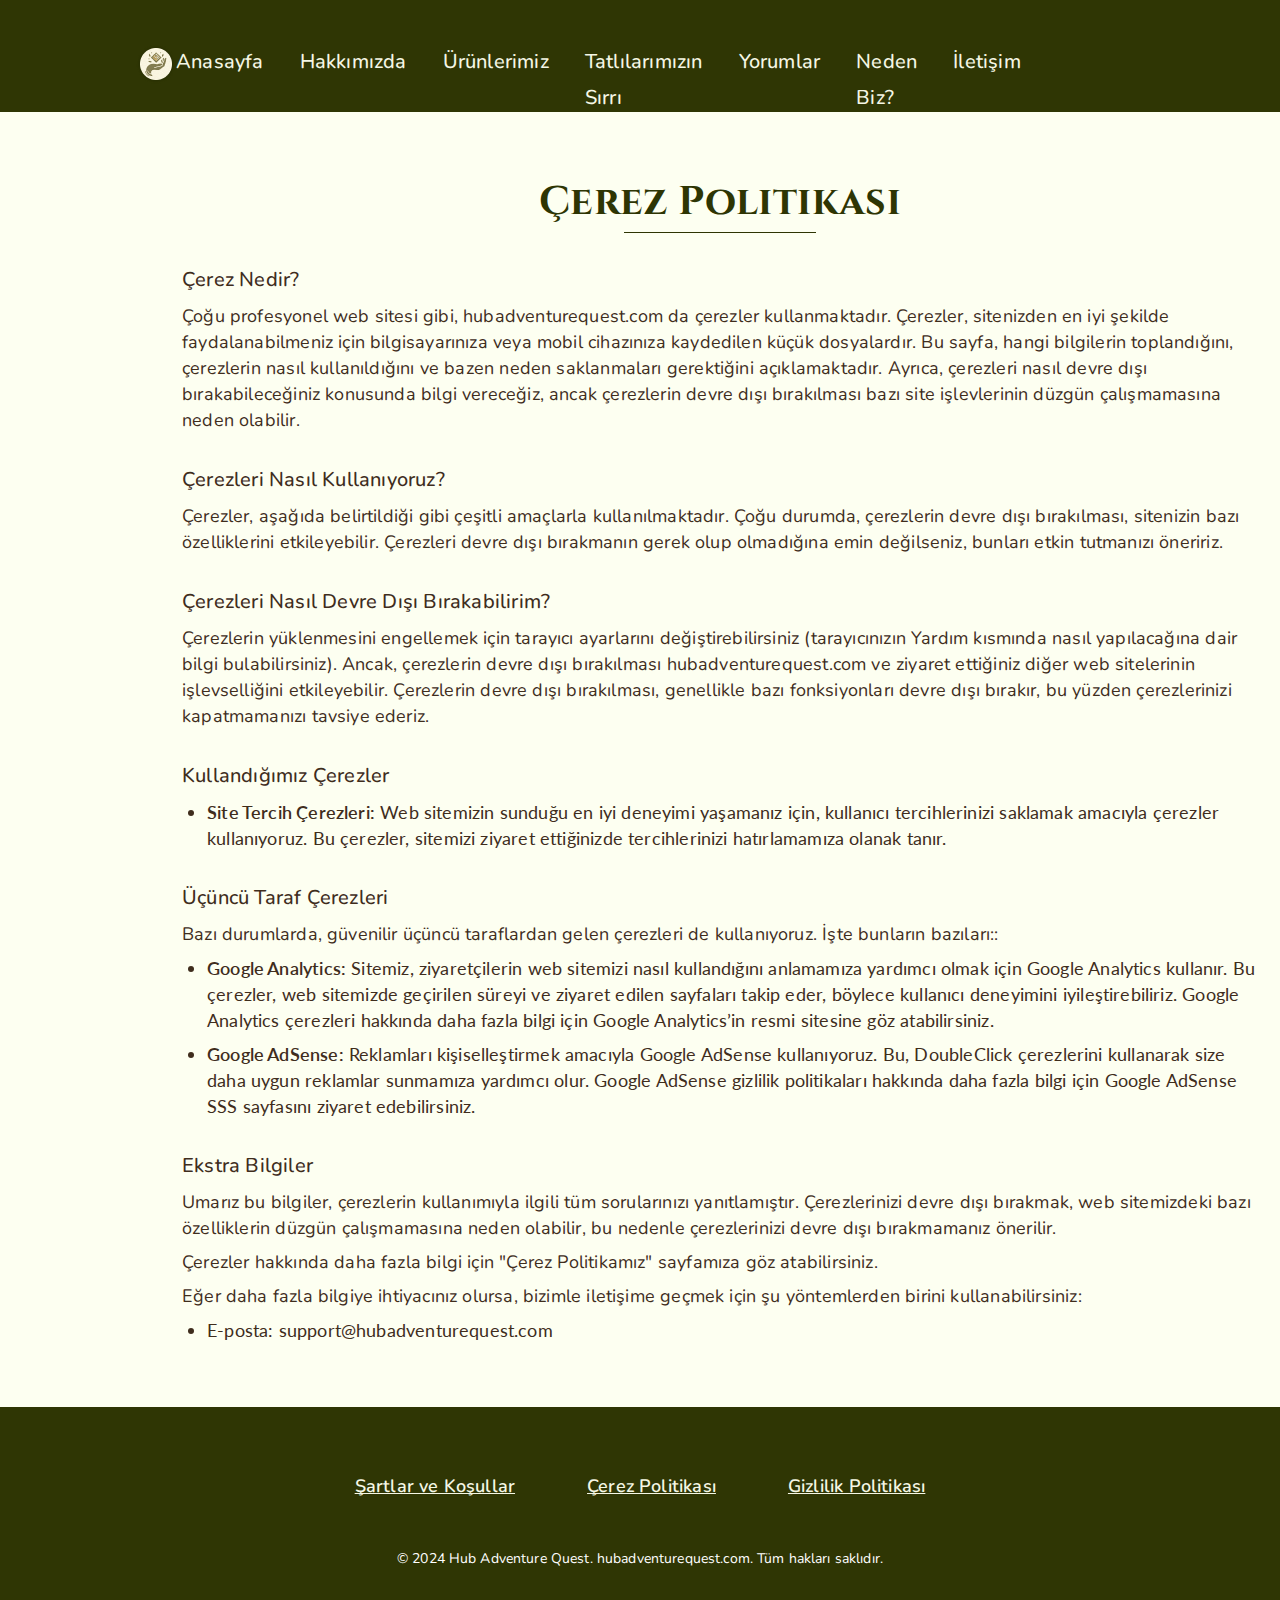
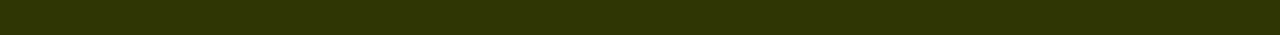
==== cookie.html @ 4bdd5364 "1" ====
<!DOCTYPE html>
<html lang="en">
  <head>
    <meta charset="UTF-8" />
    <meta name="viewport" content="width=device-width, initial-scale=1.0" />
    <title>Hub Adventure Quest</title>
    <link rel="icon" href="img/Icon 500x500.png" />
    <link rel="stylesheet" type="text/css" href="slick/slick.css" />
    <link rel="stylesheet" href="css/main.css" />
    <link href="https://unpkg.com/aos@2.3.1/dist/aos.css" rel="stylesheet" />
  </head>

  <body class="back">
    <header class="header">
      <div class="header__background"></div>
      <nav class="navigation">
        <a href="/" class="navigation-img">
          <img src="/img/header/Frame 319.png" alt=""
        /></a>

        <ul class="navigation__list">
          <li class="navigation__item">
            <a href="/" class="navigation__link">Anasayfa</a>
          </li>
          <li class="navigation__item">
            <a href="/#about" class="navigation__link">Hakkımızda</a>
          </li>
          <li class="navigation__item">
            <a href="/#services" class="navigation__link">Ürünlerimiz</a>
          </li>
          <li class="navigation__item">
            <a href="/#gallery" class="navigation__link"
              >Tatlılarımızın Sırrı</a
            >
          </li>
          <li class="navigation__item">
            <a href="/#reviews" class="navigation__link">Yorumlar</a>
          </li>
          <li class="navigation__item">
            <a href="/#gallery-two" class="navigation__link">Neden Biz?</a>
          </li>
          <li class="navigation__item">
            <a href="/#contacts" class="navigation__link">İletişim</a>
          </li>
        </ul>

        <div class="header__button-wrapper">
          <a href="/" class="">
            <img
              class="header__icon header__icon--menu header__icon-button"
              src="img/header/Frame 319.png"
          /></a>

          <button type="button" class="header__icon-button" data-menu-button>
            <img
              class="header__icon header__icon--menu"
              src="img/header/Burger-icon.png"
              alt=""
            />

            <img
              class="header__icon header__icon--close"
              src="img/header/Burger-icon-close.png"
              alt=""
            />
          </button>
        </div>
      </nav>
    </header>

    <main class="policy">
      <section>
        <div class="policy-terms-container">
          <h2 class="policy-terms-title">Çerez Politikası</h2>
          <p class="policy-terms-hr"></p>
          <h2 class="policy-terms-text">Çerez Nedir?</h2>
          <p class="policy-terms-text-one">
            Çoğu profesyonel web sitesi gibi, hubadventurequest.com da çerezler
            kullanmaktadır. Çerezler, sitenizden en iyi şekilde
            faydalanabilmeniz için bilgisayarınıza veya mobil cihazınıza
            kaydedilen küçük dosyalardır. Bu sayfa, hangi bilgilerin
            toplandığını, çerezlerin nasıl kullanıldığını ve bazen neden
            saklanmaları gerektiğini açıklamaktadır. Ayrıca, çerezleri nasıl
            devre dışı bırakabileceğiniz konusunda bilgi vereceğiz, ancak
            çerezlerin devre dışı bırakılması bazı site işlevlerinin düzgün
            çalışmamasına neden olabilir.
          </p>

          <h2 class="policy-terms-text">Çerezleri Nasıl Kullanıyoruz?</h2>

          <p class="policy-terms-text-one">
            Çerezler, aşağıda belirtildiği gibi çeşitli amaçlarla
            kullanılmaktadır. Çoğu durumda, çerezlerin devre dışı bırakılması,
            sitenizin bazı özelliklerini etkileyebilir. Çerezleri devre dışı
            bırakmanın gerek olup olmadığına emin değilseniz, bunları etkin
            tutmanızı öneririz.
          </p>
          <h2 class="policy-terms-text">
            Çerezleri Nasıl Devre Dışı Bırakabilirim?
          </h2>

          <p class="policy-terms-text-one">
            Çerezlerin yüklenmesini engellemek için tarayıcı ayarlarını
            değiştirebilirsiniz (tarayıcınızın Yardım kısmında nasıl
            yapılacağına dair bilgi bulabilirsiniz). Ancak, çerezlerin devre
            dışı bırakılması hubadventurequest.com ve ziyaret ettiğiniz diğer
            web sitelerinin işlevselliğini etkileyebilir. Çerezlerin devre dışı
            bırakılması, genellikle bazı fonksiyonları devre dışı bırakır, bu
            yüzden çerezlerinizi kapatmamanızı tavsiye ederiz.
          </p>

          <h2 class="policy-terms-text">Kullandığımız Çerezler</h2>
          <ul class="terms-lists">
            <li>
              <span class="policy-terms-text-bold">
                Site Tercih Çerezleri:</span
              >
              Web sitemizin sunduğu en iyi deneyimi yaşamanız için, kullanıcı
              tercihlerinizi saklamak amacıyla çerezler kullanıyoruz. Bu
              çerezler, sitemizi ziyaret ettiğinizde tercihlerinizi
              hatırlamamıza olanak tanır.
            </li>
          </ul>

          <h2 class="policy-terms-text text-bold">Üçüncü Taraf Çerezleri</h2>

          <p class="policy-terms-text-one">
            Bazı durumlarda, güvenilir üçüncü taraflardan gelen çerezleri de
            kullanıyoruz. İşte bunların bazıları::
          </p>
          <ul class="terms-lists">
            <li>
              <span class="policy-terms-text-bold"> Google Analytics:</span>
              Sitemiz, ziyaretçilerin web sitemizi nasıl kullandığını anlamamıza
              yardımcı olmak için Google Analytics kullanır. Bu çerezler, web
              sitemizde geçirilen süreyi ve ziyaret edilen sayfaları takip eder,
              böylece kullanıcı deneyimini iyileştirebiliriz. Google Analytics
              çerezleri hakkında daha fazla bilgi için Google Analytics’in resmi
              sitesine göz atabilirsiniz.
            </li>
            <li>
              <span class="policy-terms-text-bold">Google AdSense:</span>
              Reklamları kişiselleştirmek amacıyla Google AdSense kullanıyoruz.
              Bu, DoubleClick çerezlerini kullanarak size daha uygun reklamlar
              sunmamıza yardımcı olur. Google AdSense gizlilik politikaları
              hakkında daha fazla bilgi için Google AdSense SSS sayfasını
              ziyaret edebilirsiniz.
            </li>
          </ul>

          <h2 class="policy-terms-text text-bold">Ekstra Bilgiler</h2>
          <p class="policy-terms-text-one">
            Umarız bu bilgiler, çerezlerin kullanımıyla ilgili tüm sorularınızı
            yanıtlamıştır. Çerezlerinizi devre dışı bırakmak, web sitemizdeki
            bazı özelliklerin düzgün çalışmamasına neden olabilir, bu nedenle
            çerezlerinizi devre dışı bırakmamanız önerilir.
          </p>

          <p class="policy-terms-text-one">
            Çerezler hakkında daha fazla bilgi için "Çerez Politikamız"
            sayfamıza göz atabilirsiniz.
          </p>

          <p class="policy-terms-text-one">
            Eğer daha fazla bilgiye ihtiyacınız olursa, bizimle iletişime geçmek
            için şu yöntemlerden birini kullanabilirsiniz:
          </p>
          <ul class="terms-lists">
            <li>
              E-posta:
              <a
                href="mailto:support@hubadventurequest.com
"
                class="email-link"
              >
                support@hubadventurequest.com
              </a>
            </li>
          </ul>

          <p class="policy-terms-text-one"></p>
        </div>
      </section>
    </main>

    <footer class="footer">
      <div class="footer-container">
        <div>
          <div class="footer-wrapper">
            <a class="footer-text" href="terms.html">Şartlar ve Koşullar</a>
            <a class="footer-text" href="cookie.html">Çerez Politikası </a>
            <a class="footer-text" href="policy.html">Gizlilik Politikası</a>
          </div>

          <p class="footer-copyright">
            © 2024 Hub Adventure Quest. hubadventurequest.com. Tüm hakları
            saklıdır.
          </p>
        </div>
      </div>
    </footer>
    <script src="js/mobile-menu.js"></script>
  </body>
</html>
---- css/main.css ----
@import url("https://fonts.googleapis.com/css2?family=Cinzel:wght@400..900&family=Lato:ital,wght@0,100;0,300;0,400;0,700;0,900;1,100;1,300;1,400;1,700;1,900&family=Nunito:ital,wght@0,200..1000;1,200..1000&display=swap");

:root {
}

* {
  -webkit-box-sizing: border-box;
  box-sizing: border-box;
}

html {
  scroll-behavior: smooth;
  background: #fdfff1;

  color: #0f0f0f;
}

body {
  margin: 0;
}

h1,
h2,
h3,
h4,
h5,
h6,
p {
  margin: 0;
}

ul,
ol {
  margin: 0;
  padding: 0;
  list-style: none;
}

img {
  display: block;
  height: auto;
}

.list {
  list-style: none;
}

button,
a {
  cursor: pointer;
}

.visually-hidden {
  position: absolute;
  width: 1px;
  height: 1px;
  margin: -1px;
  border: 0;
  padding: 0;

  white-space: nowrap;
  clip-path: inset(100%);
  clip: rect(0 0 0 0);
  overflow: hidden;
}

.button:hover {
  scale: 120%;
}

.header {
  position: fixed;
  width: 100%;
  z-index: 5;
  -webkit-transition: background-color 0.3s ease;
  transition: background-color 0.3s ease;
  background-color: transparent;
}

.header.is-open .header__background {
  left: 0;
}
.header__button-wrapper {
  margin-left: auto;
}
.header__icon {
  display: none;
}

.header__icon-button {
  display: -webkit-box;
  display: -ms-flexbox;
  display: flex;
  background-color: transparent;
  border: none;
}

.header__icon--menu {
  display: block;
}

.header__icon-button.is-open .header__icon--menu {
  display: none;
}

.header__icon-button.is-open .header__icon--close {
  display: block;
}

.header {
  height: 56px;
  display: flex;
}

.header {
  position: fixed;
  width: 100%;
  z-index: 5;
  background: #2f3604;
}
.header__background {
  position: absolute;
  top: 0;
  right: 0;
  bottom: 0;
  left: 100%;

  z-index: -1;
  -webkit-transition: left 0.3s ease;
  transition: left 0.3s ease;
  background: #2f3604;
}
.header.is-open .header__background {
  left: 0;
}
.header__button-wrapper {
  margin-right: auto;
  display: flex;
  align-items: center;
  justify-content: space-between;
}
.header__icon {
  display: none;
}
.header__icon-button {
  display: flex;
  background-color: transparent;
  border: none;
}

.header__icon--menu {
  display: block;
}

.header__icon-button.is-open .header__icon--menu {
  display: none;
}

.header__icon-button.is-open .header__icon--close {
  display: block;
}

.navigation {
  display: -ms-flexbox;
  -webkit-box-orient: vertical;
  -webkit-box-direction: normal;
  -ms-flex-direction: column;
  flex-direction: column;
  -webkit-box-align: center;
  -ms-flex-align: center;
  align-items: center;
  -webkit-box-flex: 1;
  -ms-flex: 1;
  flex: 1;
  padding: 8px 16px;
  position: relative;
  background-color: transparent;
}

.navigation__list {
  background: #2f3604;

  display: -webkit-box;
  display: -ms-flexbox;
  display: flex;
  -webkit-box-orient: vertical;
  -webkit-box-direction: normal;
  -ms-flex-direction: column;
  flex-direction: column;
  justify-content: center;
  align-items: start;
  gap: 40px;
  padding: 0 32px;
  top: 150px;
  position: absolute;
  top: 100%;
  right: -100%;
  width: 100%;
  height: 600px;
  -webkit-transition: 0.3s;
  transition: 0.3s;
  z-index: 999;
}
.navigation__list.is-open {
  right: 0;
}
.navigation__link {
  display: flex;
  justify-content: center;
  position: relative;
  text-decoration: none;
  font-family: Nunito;
  font-size: 20px;
  font-weight: 500;
  line-height: 36px;
  letter-spacing: 0.01em;
  text-align: left;
  text-underline-position: from-font;
  text-decoration-skip-ink: none;

  color: #f5f7e5;
}

.navigation__link:hover,
.navigation__link:focus {
  text-shadow: 0px 0px 6px #ffffff;
}

.header.is-open {
  background-color: transparent;
}
.navigation-img {
  display: none;
}
@media screen and (min-width: 1200px) {
  .navigation-img {
    display: flex;
  }
  .header {
    height: 100px;
    padding: 56px 120px;
  }
  .navigation__item-desk {
    display: none;
  }
  .header__icon-button {
    display: none;
  }
  .header__button-wrapper {
    width: auto;
    -webkit-box-pack: end;
    -ms-flex-pack: end;
    justify-content: flex-end;
  }
  .navigation {
    display: flex;

    flex-direction: row;

    flex: 1;
    padding-right: 145px;
    align-items: center;
    justify-content: space-between;
  }

  .navigation__list {
    flex-direction: row;
    justify-content: end;
    position: static;
    width: auto;
    padding-block: 0;
    flex: 1;
    gap: 36px;
    height: 0px;
    display: flex;

    align-items: center;
    padding: 0;
  }
  .navigation__list-polict {
    justify-content: center;
  }
  .navigation__link {
    width: auto;

    height: 40px;
  
  }
  .navigation__link-polict {
    display: none;
  }
  .header__icon-home-img {
    display: none;
  }
}

.home {
  width: 375px;
  height: 780px;
  margin: auto;
  background-repeat: no-repeat;
  background-size: cover;
  background-position: center;
  padding: 0 16px;

  background-image: url("/img/home/background\ image.png");
}
.home__wrapper {
  position: relative;
  z-index: 3;

  display: flex;
  flex-direction: column;
  align-items: center;
  width: 343px;
  height: 378px;
  padding: 96px 16px 32px;
  border-radius: 0px 0px 28px 28px;
  background: #fdfff1e5;
  box-shadow: 0px 4px 4px 0px #00000040;
}
.home-title {
  font-family: Cinzel;
  font-size: 26px;
  font-weight: 700;
  line-height: 42px;
  text-align: center;
  text-underline-position: from-font;
  text-decoration-skip-ink: none;

  color: #1a0800;
}
.home-text {
  font-family: Nunito;
  font-size: 16px;
  font-weight: 500;
  line-height: 24px;
  letter-spacing: 0.01em;
  text-align: center;
  text-underline-position: from-font;
  text-decoration-skip-ink: none;
  padding-bottom: 64px;
  color: #1a0800;
}
.home-text-one {
  font-family: Nunito;
  font-size: 16px;
  font-weight: 700;
  line-height: 24px;
  text-align: center;
  text-underline-position: from-font;
  text-decoration-skip-ink: none;
  padding-bottom: 16px;
  color: #1a0800;
}
.home-button {
  display: flex;
  align-items: center;
  justify-content: center;
  width: 200px;
  height: 56px;
  padding: 0px 24px 0px 24px;
  border-radius: 8px;
  background: #889252;
  border: none;
  box-shadow: 0px 4px 8px 0px #2f360466;
  font-family: Nunito;
  font-size: 18px;
  font-weight: 700;
  line-height: 48px;
  letter-spacing: 0.04em;
  text-align: center;
  text-underline-position: from-font;
  text-decoration-skip-ink: none;
  color: #ffffff;
}
@media screen and (min-width: 1200px) {
  .home {
    width: 1440px;
    height: 980px;

    padding: 0 16px;

    background-image: url("/img/home/background\ image\ \(1\).png");
  }
  .home__wrapper {
    position: relative;
    z-index: 3;
    margin: auto;
    display: flex;
    flex-direction: column;
    align-items: center;
    width: 746px;
    height: 565px;
    padding: 166px 88px 48px;
    border-radius: 0px 0px 64px 64px;
  }
  .home-title {
    font-family: Cinzel;
    font-size: 48px;
    font-weight: 700;
    line-height: 72px;
    text-align: center;
    text-underline-position: from-font;
    text-decoration-skip-ink: none;
  }
  .home-text {
    font-family: Nunito;
    font-size: 24px;
    font-weight: 500;
    line-height: 36px;
    letter-spacing: 0.01em;
    text-align: center;
    text-underline-position: from-font;
    text-decoration-skip-ink: none;
    width: 526px;
    padding-bottom: 100px;
    color: #1a0800;
  }
  .home-text-one {
    font-family: Nunito;
    font-size: 26px;
    font-weight: 700;
    line-height: 42px;
    text-align: center;
    text-underline-position: from-font;
    text-decoration-skip-ink: none;

    padding-bottom: 24px;
    color: #1a0800;
  }
}

.about {
  width: 375px;
  padding: 51px 16px;
  margin: auto;
  display: flex;
  align-items: center;
  justify-content: center;
  flex-direction: column;
  background: #e4e8ce;

  background-repeat: no-repeat;
  background-position: top left;
  box-shadow: 0px -4px 4px 0px #dadec4 inset;

  box-shadow: 0px 4px 4px 0px #dadec4 inset;

  background-image: url("/img/background-decor.png");
}

.about-title {
  font-family: Cinzel;
  font-size: 28px;
  font-weight: 700;
  line-height: 44px;
  letter-spacing: 0.01em;
  text-align: center;
  text-underline-position: from-font;
  text-decoration-skip-ink: none;

  color: #2e3503;
}
.about-title-text {
  font-family: Nunito;
  font-size: 18px;
  font-weight: 400;
  line-height: 26px;
  letter-spacing: 0.01em;
  text-align: center;
  text-underline-position: from-font;
  text-decoration-skip-ink: none;
  padding: 8px 0 32px;
}
.about-list {
  display: flex;
  align-items: center;
  justify-content: center;
  flex-direction: column;
  gap: 32px;
}

.about-item {
  width: 306px;
  height: 442px;
  padding: 8px;
  display: flex;
  flex-direction: column;
  justify-content: space-between;

  border-radius: 8px;
  border: 1px solid #dadec4;
  background: #f5f7e5;
}
.about-item-top {
  display: flex;
  padding: 8px 8px;
  gap: 16px;
  margin-bottom: 16px;
  align-items: center;
}
.about-item-top-img {
 
  height: 24px;
  gap: 0px;
  opacity: 0px;
}
.about-text {
  font-family: Nunito;
  font-size: 18px;
  font-weight: 600;
  line-height: 26px;
  letter-spacing: 0.01em;
  text-align: left;
  text-underline-position: from-font;
  text-decoration-skip-ink: none;
  color: #3f2d1d;
}
.about-item-img {
  width: 290px;
  height: 342px;
  gap: 0px;
  border-radius: 4px 0px 0px 0px;
  opacity: 0px;
}

@media screen and (min-width: 1200px) {
  .about {
    padding: 80px 0 104px;
    width: 1440px;
    margin: auto;
    display: flex;
    align-items: center;
    justify-content: center;
    flex-direction: column;
  }

  .about-title {
    font-family: Cinzel;
    font-size: 40px;
    font-weight: 700;
    line-height: 60px;
    letter-spacing: 0.01em;
    text-align: center;
    text-underline-position: from-font;
    text-decoration-skip-ink: none;

    color: #2e3503;
  }
  .about-title-text {
    font-family: Nunito;
    font-size: 20px;
    font-weight: 400;
    line-height: 32px;
    letter-spacing: 0.01em;
    text-align: center;
    text-underline-position: from-font;
    text-decoration-skip-ink: none;
    width: 636px;
    margin: auto;
    padding: 16px 0 48px;
  }
  .about-list {
    display: flex;
    align-items: center;
    justify-content: center;
    flex-direction: row;
    gap: 54px;
  }
}
.services {
  padding: 51px 16px;
  width: 375px;
  margin: auto;
  background: #fdfff1;
}

.services-list {
  padding: 40px 0 0;
  display: flex;
  flex-direction: column;
  align-items: center;
  gap: 40px;
}
.services-item {
  margin: auto;
  width: 343px;
  height: 278px;
  padding: 8px;
  border: 1px solid #dadec4;
  background: #f5f7e5;
}
.services-img {
  margin: auto;
}
.services-text-bold {
  font-family: Nunito;
  font-size: 20px;
  font-weight: 700;
  line-height: 30px;
  letter-spacing: 0.01em;
  text-align: center;
  text-underline-position: from-font;
  text-decoration-skip-ink: none;
}
.services-text {
  font-family: Lato;
  font-size: 16px;
  font-weight: 400;
  line-height: 24px;
  letter-spacing: 0.01em;
  text-align: center;
  text-underline-position: from-font;
  text-decoration-skip-ink: none;
  padding-bottom: 16px;
}
.services-image {
  width: 327px;
  height: 160px;
  gap: 0px;
  border-radius: 4px;
  opacity: 0px;
}
.services-image-desk {
  display: none;
}
@media screen and (min-width: 1200px) {
  .services-image {
    display: none;
  }
  .services-image-desk {
    display: flex;
    width: 494px;
    height: 160px;
  }
  .services {
    padding: 80px 0;
    width: 1440px;
    margin: auto;
  }

  .services-list {
    padding: 0;
    display: flex;
    width: 1124px;
    flex-direction: row;
    flex-wrap: wrap;
    align-items: center;
    gap: 72px;
    margin: auto;
  }
  .services-item {
    margin: auto;
    width: 526px;
    height: 322px;
    padding: 16px;
    border-radius: 8px;
    border: 1px solid #dadec4;
    background: #f5f7e5;
  }
  .services-img {
    margin: auto;
  }
  .services-text-bold {
    font-family: Nunito;
    font-size: 22px;
    font-weight: 700;
    line-height: 36px;
    letter-spacing: 0.01em;
    text-align: center;
    text-underline-position: from-font;
    text-decoration-skip-ink: none;
  }
  .services-text {
    font-family: Lato;
    font-size: 18px;
    font-weight: 400;
    line-height: 30px;
    letter-spacing: 0.01em;
    text-align: center;
    text-underline-position: from-font;
    text-decoration-skip-ink: none;

    padding-bottom: 24px;
  }
}

.gallery {
  margin: auto;
  width: 375px;
  background: #e4e8ce;
  color: #3f2d1d;
  background-repeat: no-repeat;
  background-position: top left;

  background-image: url("/img/background-decor.png");
}
.gallery-container {
  padding: 48px 0px 80px;
}

.gallery-list {
  display: flex;
  align-items: center;
  justify-content: center;
  flex-direction: column;
  gap: 24px;
  padding: 16px 0;
  background: #f5f7e5;
  border: 1px solid #dadec4;
  width: 306px;
  margin: auto;
}
.gallery-item {
  width: 306px;
  height: 82px;
  padding: 8px;
}
.gallery-item-img {
  margin: auto;
}
.gallery-text-bold {
  font-family: Nunito;
  font-size: 18px;
  font-weight: 600;
  line-height: 26px;
  letter-spacing: 0.01em;
  text-align: center;
  text-underline-position: from-font;
  text-decoration-skip-ink: none;
  padding-top: 8px;
}
.gallery-two-item {
  width: 306px;
  height: 116px;
}
.gallery-two-text-bold {
  width: 204px;
  margin: auto;
}
.gallery-two-list {
  margin-top: 48px;
}

@media screen and (min-width: 1200px) {
  .gallery {
    padding: 80px 0px 104px;
    margin: auto;
    width: 1440px;
  }
  .gallery-container {
    padding: 0;
  }
  .gallery-list {
    display: flex;
    align-items: center;
    justify-content: center;
    flex-direction: row;
    gap: 24px;
    padding: 16px 0;
    background: #f5f7e5;
    border: 1px solid #dadec4;
    width: 966px;
    margin: auto;
  }
  .gallery-item {
    width: 306px;
    height: 82px;
    padding: 8px;
  }
  .gallery-item-img {
    margin: auto;
  }
  .gallery-text-bold {
    font-family: Nunito;
    font-size: 18px;
    font-weight: 600;
    line-height: 26px;
    letter-spacing: 0.01em;
    text-align: center;
    text-underline-position: from-font;
    text-decoration-skip-ink: none;
    padding-top: 24px;
  }
  .gallery-two-item {
    width: 306px;
    height: 116px;
  }
  .gallery-two-text-bold {
    width: 204px;
    margin: auto;
  }
  .gallery-two-list {
    margin-top: 64px;
    width: 1296px;
    height: 180px;
    gap: 24px;
  }
}

.reviews {
  padding: 48px 16px;
  margin: auto;
  width: 375px;
  background-color: #fdfff1;
  display: flex;
  align-items: center;
  justify-content: center;
  flex-direction: column;
}

.reviews-list {
  display: flex;
  flex-direction: column;
  gap: 32px;
  margin: auto;
}
.reviews-item {
  margin: auto;
  width: 306px;
  height: 288px;
  padding: 8px;
  gap: 16px;
  border-radius: 8px;
  opacity: 0px;
  background: #f5f7e5;
  border: 1px solid #dadec4;
}
.reviews-text-bold {
  font-family: Nunito;
  font-size: 14px;
  font-style: italic;
  font-weight: 500;
  line-height: 24px;
  letter-spacing: 0.01em;
  text-align: center;
  text-underline-position: from-font;
  text-decoration-skip-ink: none;

  padding: 24px 0 8px;
}
.reviews-item-image {
  margin: auto;
}

@media screen and (min-width: 1200px) {
  .reviews {
    padding: 80px 0px 104;
    margin: auto;
    width: 1440px;
    background-color: #fdfff1;
    display: flex;
    align-items: center;
    justify-content: center;
    flex-direction: column;
  }

  .reviews-list {
    display: flex;
    flex-direction: row;
    gap: 54px;
  }
  .reviews-item {
    width: 306px;
    height: 316px;
    padding: 8px;
    gap: 16px;
    border-radius: 8px;
    opacity: 0px;
    background: #f5f7e5;
    border: 1px solid #dadec4;
  }
  .reviews-text-bold {
    font-family: Nunito;
    font-size: 18px;
    font-style: italic;
    font-weight: 500;
    line-height: 30px;
    letter-spacing: 0.01em;
    text-align: center;
    text-underline-position: from-font;
    text-decoration-skip-ink: none;

    padding: 24px 0 16px;
  }
  .reviews-item-image {
    margin: auto;
  }
}

.contacts {
  padding: 48px 16px 80px;
  margin: auto;
  width: 375px;
  display: flex;
  flex-direction: column;
  align-items: center;
  justify-content: center;
  color: #261105;

  background-color: #fdfff1;
}

.contacts-title-text {
  font-family: Lato;
  font-size: 22px;
  font-weight: 700;
  line-height: 26px;
  letter-spacing: 0.01em;
  text-align: left;
  text-underline-position: from-font;
  text-decoration-skip-ink: none;
}

.contacts-list {
  margin: 32px 0 16px;
  display: flex;
  flex-direction: column;
  gap: 25px;
  width: 263px;

  gap: 16px;

  border: 1px solid #ffffff;
}
.contacts-item {
  display: flex;
  align-items: center;
  justify-content: start;
  gap: 24px;
}

.contacts-text {
  font-family: Nunito;
  font-size: 16px;
  font-weight: 400;
  line-height: 24px;
  letter-spacing: 0.01em;
  text-align: left;
  text-underline-position: from-font;
  text-decoration-skip-ink: none;
}
.contacts-img-two {
  width: 343px;
  height: 200px;
  gap: 0px;
  border-radius: 4.31px 0px 0px 0px;
  border: 1px 0px 0px 0px;
  opacity: 0px;
}
.form {
  display: flex;
  flex-direction: column;
  align-items: start;
  margin: auto;
  gap: 16px;
  color: #261105;
}
.form-text-bold {
  font-family: Lato;
  font-size: 20px;
  font-weight: 700;
  line-height: 36px;
  letter-spacing: 0.01em;
  text-align: left;
  text-underline-position: from-font;
  text-decoration-skip-ink: none;
}
.form-text {
  font-family: Lato;
  font-size: 16px;
  font-weight: 400;
  line-height: 24px;
  letter-spacing: 0.01em;
  text-align: left;
  text-underline-position: from-font;
  text-decoration-skip-ink: none;
}
.form-input {
  width: 343px;

  padding: 10px 24px 10px 24px;
  background: #f5f7e5;
  border: none;
  border-radius: 8px;
  font-family: Lato;
  font-size: 14px;
  font-weight: 400;
  line-height: 26px;
  text-align: left;
  text-underline-position: from-font;
  text-decoration-skip-ink: none;
}
.form-button {
  margin: 25px auto 0;
}

@media screen and (min-width: 1200px) {
  .contacts {
    padding: 80px 72px 104px;
    margin: auto;
    width: 1440px;
    display: flex;
    flex-direction: column;
    align-items: center;
    justify-content: start;
    color: #261105;

    background-color: #fdfff1;
  }
  .contacts-container {
    display: flex;
    flex-direction: row-reverse;
    gap: 224px;
    justify-content: start;
    margin-top: 64px;
  }
  .contacts-title-text {
    font-family: Nunito;
    font-size: 24px;
    font-weight: 700;
    line-height: 36px;
    letter-spacing: 0.01em;
    text-align: left;
    text-underline-position: from-font;
    text-decoration-skip-ink: none;
  }

  .contacts-list {
    margin: 0;
    display: flex;
    flex-direction: column;
    gap: 25px;
    width: 263px;

    gap: 16px;

    border: 1px solid #ffffff;
  }
  .contacts-item {
    display: flex;
    align-items: center;
    justify-content: start;
    gap: 24px;
  }

  .contacts-text {
    font-family: Nunito;
    font-size: 18px;
    font-weight: 400;
    line-height: 30px;
    letter-spacing: 0.01em;
    text-align: left;
    text-underline-position: from-font;
    text-decoration-skip-ink: none;
  }
  .contacts-img-two {
    width: 636px;
    height: 370px;

    border-radius: 8px;
    border: 1px solid #dadec4;
  }
  .form {
    display: flex;
    flex-direction: column;
    align-items: start;
    justify-content: start;
    margin: auto;
    gap: 16px;
    color: #261105;
  }
  .form-text-bold {
    font-family: Nunito;
    font-size: 24px;
    font-weight: 700;
    line-height: 36px;
    letter-spacing: 0.01em;
    text-align: left;
    text-underline-position: from-font;
    text-decoration-skip-ink: none;
  }
  .form-text {
    font-family: Nunito;
    font-size: 18px;
    font-weight: 400;
    line-height: 26px;
    letter-spacing: 0.01em;
    text-align: left;
    text-underline-position: from-font;
    text-decoration-skip-ink: none;
    width: 416px;
  }
  .form-input {
    width: 416px;

    padding: 10px 24px 10px 24px;
    background: #f5f7e5;
    border: none;
    border-radius: 8px;
  }
  .form-button {
    margin: 25px auto 0;
  }
}

.footer {
  background: #2f3604;

  padding: 40px 38px;
}
.footer-container {
}

.footer-wrapper {
  display: flex;
  flex-direction: column;
  justify-content: space-between;
  align-items: center;
  text-align: center;
  gap: 16px;
}
.footer-text {
  font-family: Nunito;
  font-size: 16px;
  font-weight: 600;
  line-height: 24px;
  letter-spacing: 0.01em;
  text-align: left;
  text-decoration-line: underline;
  text-decoration-style: solid;
  text-underline-position: from-font;
  text-decoration-skip-ink: none;
  color: #f5f7e5;
}

.footer-copyright {
  font-family: Nunito;
  font-size: 12px;
  font-weight: 400;
  line-height: 20px;
  letter-spacing: 0.01em;
  text-align: center;
  text-underline-position: from-font;
  text-decoration-skip-ink: none;
  padding-top: 32px;
  color: #fff;
}

@media screen and (min-width: 1200px) {
  .footer {
    padding: 64px 0;
  }
  .footer-wrapper {
    display: flex;
    flex-direction: row;
    justify-content: center;
    align-items: center;
    text-align: center;
    gap: 72px;
  }
  .footer-text {
    font-family: Nunito;
    font-size: 18px;
    font-weight: 600;
    line-height: 30px;
    letter-spacing: 0.01em;
    text-align: left;
    text-decoration-line: underline;
    text-decoration-style: solid;
    text-underline-position: from-font;
    text-decoration-skip-ink: none;
  }

  .footer-copyright {
    font-family: Nunito;
    font-size: 14px;
    font-weight: 400;
    line-height: 24px;
    letter-spacing: 0.01em;
    text-align: center;
    text-underline-position: from-font;
    text-decoration-skip-ink: none;

    padding-top: 46px;
  }
}
.policy-terms-container {
  flex-direction: column;
  align-items: start;
  padding: 110px 16px 46px;
  background: #fdfff1;

  color: #3f2d1d;
}

.policy-terms-title {
  font-family: Cinzel;
  font-size: 28px;
  font-weight: 700;
  line-height: 44px;
  letter-spacing: 0.01em;
  text-align: center;
  text-underline-position: from-font;
  text-decoration-skip-ink: none;
  color: #2e3503;
}
.policy-terms-hr {
  border-bottom: 1px solid #2e3503;
  width: 134px;
  margin: auto;
  
}
.policy-terms-text {
  font-family: Nunito;
  font-size: 18px;
  font-weight: 500;
  line-height: 26px;
  letter-spacing: 0.01em;
  text-align: left;
  text-underline-position: from-font;
  text-decoration-skip-ink: none;
  padding-top: 32px;
}

.policy-terms-text-one {
  font-family: Nunito;
  font-size: 16px;
  font-weight: 400;
  line-height: 24px;
  letter-spacing: 0.01em;
  text-align: left;
  text-underline-position: from-font;
  text-decoration-skip-ink: none;

  padding-top: 8px;
}
.policy-terms-text-bold {
  font-family: Lato;
  font-size: 18px;
  font-weight: 600;
  line-height: 26px;
  letter-spacing: 0.01em;
  text-align: left;
  text-underline-position: from-font;
  text-decoration-skip-ink: none;
}

.terms-lists {
  list-style-type: disc;
  padding-top: 8px;
  padding-left: 25px;
  font-family: Nunito;
  font-size: 16px;
  font-weight: 400;
  line-height: 24px;
  letter-spacing: 0.01em;
  text-align: left;
  text-underline-position: from-font;
  text-decoration-skip-ink: none;
  gap: 8px;
  display: flex;
  flex-direction: column;
}
.email-link {
  color: inherit;
  text-decoration: none;
  color: #3f2d1d;
}

@media screen and (min-width: 1200px) {
  .policy-terms-container {
    padding: 172px 182px 56px;
    width: 1440px;
    margin: auto;
  }

  .policy-terms-title {
    font-family: Cinzel;
    font-size: 40px;
    font-weight: 700;
    line-height: 60px;
    letter-spacing: 0.01em;
    text-align: center;
    text-underline-position: from-font;
    text-decoration-skip-ink: none;
  }
  .policy-terms-hr {
    border-bottom: 1px solid #2e3503;
    width: 192px;
    margin: auto;
  }
  .policy-terms-text {
    font-family: Nunito;
    font-size: 20px;
    font-weight: 500;
    line-height: 30px;
    text-align: left;
    text-underline-position: from-font;
    text-decoration-skip-ink: none;

    padding-top: 32px;
  }

  .policy-terms-text-one {
    font-family: Nunito;
    font-size: 18px;
    font-weight: 400;
    line-height: 26px;
    letter-spacing: 0.01em;
    text-align: left;
    text-underline-position: from-font;
    text-decoration-skip-ink: none;

    padding-top: 8px;
  }
  .policy-terms-text-bold {
    font-family: Lato;
    font-size: 18px;
    font-weight: 600;
    line-height: 26px;
    letter-spacing: 0.01em;
    text-align: left;
    text-underline-position: from-font;
    text-decoration-skip-ink: none;
  }

  .terms-lists {
    list-style-type: disc;
    padding-top: 8px;
    padding-left: 25px;
    font-family: Lato;
    font-size: 18px;
    font-weight: 400;
    line-height: 26px;
    letter-spacing: 0.01em;
    text-align: left;
    text-underline-position: from-font;
    text-decoration-skip-ink: none;
  }
  .email-link {
    color: inherit;
    text-decoration: none;
  }
}

.cookie-popup {
  position: fixed;
  bottom: 10px;
  width: 375px;
  height: 256px;

  max-width: 1440px;
  padding: 48px 16px 16px;

  background: #2f3604;

  text-align: center;
  z-index: 1000;
  display: none;
}

.cookie-popup-text-two {
  font-family: Nunito;
  font-size: 14px;
  font-weight: 400;
  line-height: 20px;
  letter-spacing: 0.01em;
  text-align: left;
  text-underline-position: from-font;
  text-decoration-skip-ink: none;

  color: #fff;
}
.cookie-button-container {
  padding: 16px 0 0;
  display: flex;
  align-items: start;
  justify-content: start;
  flex-direction: column;
  gap: 16px;
}
.cookie-button-text {
  font-family: Nunito;
  font-size: 14px;
  font-weight: 400;
  line-height: 40px;
  letter-spacing: 0.01em;
  text-align: left;
  text-decoration-line: underline;
  text-decoration-style: solid;
  text-underline-position: from-font;
  text-decoration-skip-ink: none;
  color: #f5f7e5;
}
.cookie-button-container-two {
  display: flex;
  align-items: start;
  justify-content: start;
  flex-direction: row;
  gap: 24px;
}
.cookie-button {
  border: none;
  font-family: Nunito;
  font-size: 14px;
  font-weight: 600;
  line-height: 40px;
  letter-spacing: 0.04em;
  text-align: center;
  text-underline-position: from-font;
  text-decoration-skip-ink: none;

  height: 40px;
  padding: 0px 24px 0px 24px;

  border-radius: 8px;
  border: 1px solid #e4e8ce;
}

#accept-cookies {
  box-shadow: 0px 4px 8px 0px #7c694e40;
  background-color: transparent;
  text-decoration: none;
  color: #ffffff;
}

.close-popup {
  position: absolute;
  top: 10px;
  right: 10px;
  font-size: 20px;
  cursor: pointer;
}
@media screen and (min-width: 1200px) {
  .cookie-popup {
    position: fixed;
    bottom: 10px;
    width: 781px;
    height: 160px;

    max-width: 1440px;
    padding: 48px 19px 16px;

    background: #2f3604;

    text-align: center;
    z-index: 1000;
    display: none;
  }

  .cookie-button-container {
    padding: 16px 0 0;
    display: flex;
    align-items: start;
    justify-content: space-between;
    flex-direction: row;
    gap: 16px;
  }
  .cookie-button-text {
    font-family: Nunito;
    font-size: 14px;
    font-weight: 400;
    line-height: 40px;
    letter-spacing: 0.01em;
    text-align: left;
    text-decoration-line: underline;
    text-decoration-style: solid;
    text-underline-position: from-font;
    text-decoration-skip-ink: none;
    color: #f5f7e5;
  }
  .cookie-button-container-two {
    display: flex;
    align-items: start;
    justify-content: start;
    flex-direction: row;
    gap: 24px;
  }
  .cookie-button {
    border: none;
    font-family: Nunito;
    font-size: 14px;
    font-weight: 600;
    line-height: 40px;
    letter-spacing: 0.04em;
    text-align: center;
    text-underline-position: from-font;
    text-decoration-skip-ink: none;

    height: 40px;
    padding: 0px 24px 0px 24px;

    border-radius: 8px;
    border: 1px solid #e4e8ce;
  }

  #accept-cookies {
    box-shadow: 0px 4px 8px 0px #7c694e40;
    background-color: transparent;
    text-decoration: none;
    color: #ffffff;
  }
}
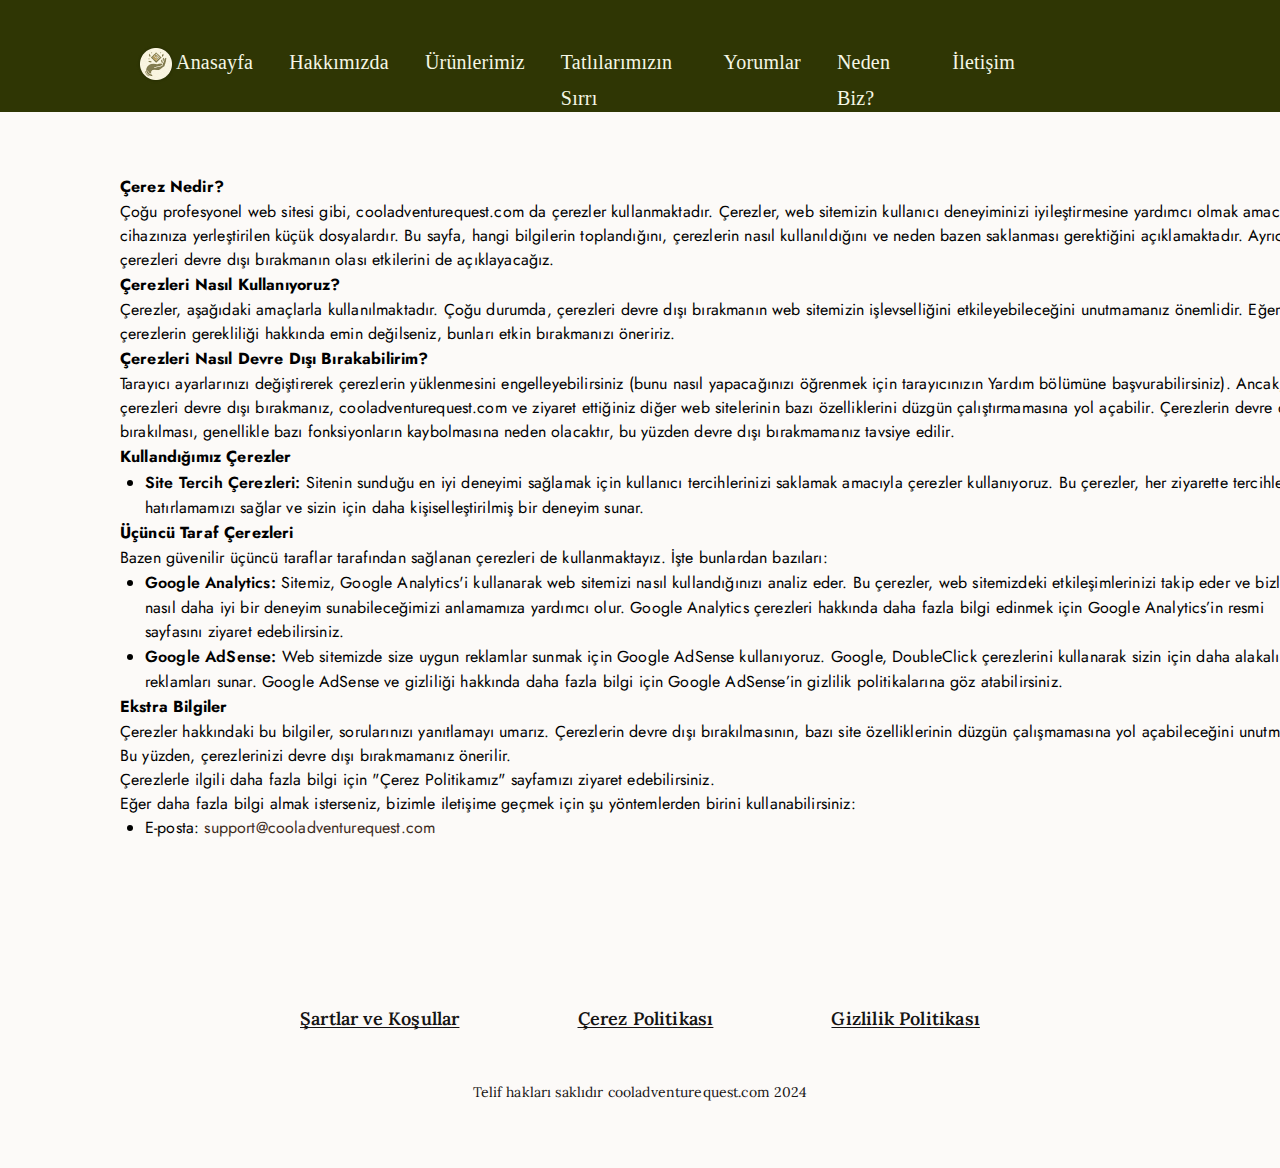
==== commit 165490b4: "2" ====
--- a/cookie.html
+++ b/cookie.html
@@ -3,8 +3,8 @@
   <head>
     <meta charset="UTF-8" />
     <meta name="viewport" content="width=device-width, initial-scale=1.0" />
-    <title>Hub Adventure Quest</title>
-    <link rel="icon" href="img/Icon 500x500.png" />
+    <title>Mutlu Gelin</title>
+    <link rel="icon" href="image/image.png" />
     <link rel="stylesheet" type="text/css" href="slick/slick.css" />
     <link rel="stylesheet" href="css/main.css" />
     <link href="https://unpkg.com/aos@2.3.1/dist/aos.css" rel="stylesheet" />
@@ -71,42 +71,39 @@
     <main class="policy">
       <section>
         <div class="policy-terms-container">
-          <h2 class="policy-terms-title">Çerez Politikası</h2>
-          <p class="policy-terms-hr"></p>
           <h2 class="policy-terms-text">Çerez Nedir?</h2>
           <p class="policy-terms-text-one">
-            Çoğu profesyonel web sitesi gibi, hubadventurequest.com da çerezler
-            kullanmaktadır. Çerezler, sitenizden en iyi şekilde
-            faydalanabilmeniz için bilgisayarınıza veya mobil cihazınıza
-            kaydedilen küçük dosyalardır. Bu sayfa, hangi bilgilerin
-            toplandığını, çerezlerin nasıl kullanıldığını ve bazen neden
-            saklanmaları gerektiğini açıklamaktadır. Ayrıca, çerezleri nasıl
-            devre dışı bırakabileceğiniz konusunda bilgi vereceğiz, ancak
-            çerezlerin devre dışı bırakılması bazı site işlevlerinin düzgün
-            çalışmamasına neden olabilir.
+            Çoğu profesyonel web sitesi gibi, cooladventurequest.com da çerezler
+            kullanmaktadır. Çerezler, web sitemizin kullanıcı deneyiminizi
+            iyileştirmesine yardımcı olmak amacıyla cihazınıza yerleştirilen
+            küçük dosyalardır. Bu sayfa, hangi bilgilerin toplandığını,
+            çerezlerin nasıl kullanıldığını ve neden bazen saklanması
+            gerektiğini açıklamaktadır. Ayrıca, çerezleri devre dışı bırakmanın
+            olası etkilerini de açıklayacağız.
           </p>
 
           <h2 class="policy-terms-text">Çerezleri Nasıl Kullanıyoruz?</h2>
 
           <p class="policy-terms-text-one">
-            Çerezler, aşağıda belirtildiği gibi çeşitli amaçlarla
-            kullanılmaktadır. Çoğu durumda, çerezlerin devre dışı bırakılması,
-            sitenizin bazı özelliklerini etkileyebilir. Çerezleri devre dışı
-            bırakmanın gerek olup olmadığına emin değilseniz, bunları etkin
-            tutmanızı öneririz.
+            Çerezler, aşağıdaki amaçlarla kullanılmaktadır. Çoğu durumda,
+            çerezleri devre dışı bırakmanın web sitemizin işlevselliğini
+            etkileyebileceğini unutmamanız önemlidir. Eğer çerezlerin
+            gerekliliği hakkında emin değilseniz, bunları etkin bırakmanızı
+            öneririz.
           </p>
           <h2 class="policy-terms-text">
             Çerezleri Nasıl Devre Dışı Bırakabilirim?
           </h2>
 
           <p class="policy-terms-text-one">
-            Çerezlerin yüklenmesini engellemek için tarayıcı ayarlarını
-            değiştirebilirsiniz (tarayıcınızın Yardım kısmında nasıl
-            yapılacağına dair bilgi bulabilirsiniz). Ancak, çerezlerin devre
-            dışı bırakılması hubadventurequest.com ve ziyaret ettiğiniz diğer
-            web sitelerinin işlevselliğini etkileyebilir. Çerezlerin devre dışı
-            bırakılması, genellikle bazı fonksiyonları devre dışı bırakır, bu
-            yüzden çerezlerinizi kapatmamanızı tavsiye ederiz.
+            Tarayıcı ayarlarınızı değiştirerek çerezlerin yüklenmesini
+            engelleyebilirsiniz (bunu nasıl yapacağınızı öğrenmek için
+            tarayıcınızın Yardım bölümüne başvurabilirsiniz). Ancak, çerezleri
+            devre dışı bırakmanız, cooladventurequest.com ve ziyaret ettiğiniz
+            diğer web sitelerinin bazı özelliklerini düzgün çalıştırmamasına yol
+            açabilir. Çerezlerin devre dışı bırakılması, genellikle bazı
+            fonksiyonların kaybolmasına neden olacaktır, bu yüzden devre dışı
+            bırakmamanız tavsiye edilir.
           </p>
 
           <h2 class="policy-terms-text">Kullandığımız Çerezler</h2>
@@ -115,65 +112,65 @@
               <span class="policy-terms-text-bold">
                 Site Tercih Çerezleri:</span
               >
-              Web sitemizin sunduğu en iyi deneyimi yaşamanız için, kullanıcı
+              Sitenin sunduğu en iyi deneyimi sağlamak için kullanıcı
               tercihlerinizi saklamak amacıyla çerezler kullanıyoruz. Bu
-              çerezler, sitemizi ziyaret ettiğinizde tercihlerinizi
-              hatırlamamıza olanak tanır.
+              çerezler, her ziyarette tercihlerinizi hatırlamamızı sağlar ve
+              sizin için daha kişiselleştirilmiş bir deneyim sunar.
             </li>
           </ul>
 
           <h2 class="policy-terms-text text-bold">Üçüncü Taraf Çerezleri</h2>
 
           <p class="policy-terms-text-one">
-            Bazı durumlarda, güvenilir üçüncü taraflardan gelen çerezleri de
-            kullanıyoruz. İşte bunların bazıları::
+            Bazen güvenilir üçüncü taraflar tarafından sağlanan çerezleri de
+            kullanmaktayız. İşte bunlardan bazıları:
           </p>
           <ul class="terms-lists">
             <li>
               <span class="policy-terms-text-bold"> Google Analytics:</span>
-              Sitemiz, ziyaretçilerin web sitemizi nasıl kullandığını anlamamıza
-              yardımcı olmak için Google Analytics kullanır. Bu çerezler, web
-              sitemizde geçirilen süreyi ve ziyaret edilen sayfaları takip eder,
-              böylece kullanıcı deneyimini iyileştirebiliriz. Google Analytics
-              çerezleri hakkında daha fazla bilgi için Google Analytics’in resmi
-              sitesine göz atabilirsiniz.
+              Sitemiz, Google Analytics'i kullanarak web sitemizi nasıl
+              kullandığınızı analiz eder. Bu çerezler, web sitemizdeki
+              etkileşimlerinizi takip eder ve bizlere nasıl daha iyi bir deneyim
+              sunabileceğimizi anlamamıza yardımcı olur. Google Analytics
+              çerezleri hakkında daha fazla bilgi edinmek için Google
+              Analytics’in resmi sayfasını ziyaret edebilirsiniz.
             </li>
             <li>
               <span class="policy-terms-text-bold">Google AdSense:</span>
-              Reklamları kişiselleştirmek amacıyla Google AdSense kullanıyoruz.
-              Bu, DoubleClick çerezlerini kullanarak size daha uygun reklamlar
-              sunmamıza yardımcı olur. Google AdSense gizlilik politikaları
-              hakkında daha fazla bilgi için Google AdSense SSS sayfasını
-              ziyaret edebilirsiniz.
+              Web sitemizde size uygun reklamlar sunmak için Google AdSense
+              kullanıyoruz. Google, DoubleClick çerezlerini kullanarak sizin
+              için daha alakalı reklamları sunar. Google AdSense ve gizliliği
+              hakkında daha fazla bilgi için Google AdSense’in gizlilik
+              politikalarına göz atabilirsiniz.
             </li>
           </ul>
 
           <h2 class="policy-terms-text text-bold">Ekstra Bilgiler</h2>
           <p class="policy-terms-text-one">
-            Umarız bu bilgiler, çerezlerin kullanımıyla ilgili tüm sorularınızı
-            yanıtlamıştır. Çerezlerinizi devre dışı bırakmak, web sitemizdeki
-            bazı özelliklerin düzgün çalışmamasına neden olabilir, bu nedenle
+            Çerezler hakkındaki bu bilgiler, sorularınızı yanıtlamayı umarız.
+            Çerezlerin devre dışı bırakılmasının, bazı site özelliklerinin
+            düzgün çalışmamasına yol açabileceğini unutmayın. Bu yüzden,
             çerezlerinizi devre dışı bırakmamanız önerilir.
           </p>
 
           <p class="policy-terms-text-one">
-            Çerezler hakkında daha fazla bilgi için "Çerez Politikamız"
-            sayfamıza göz atabilirsiniz.
-          </p>
-
-          <p class="policy-terms-text-one">
-            Eğer daha fazla bilgiye ihtiyacınız olursa, bizimle iletişime geçmek
+            Çerezlerle ilgili daha fazla bilgi için "Çerez Politikamız"
+            sayfamızı ziyaret edebilirsiniz.
+          </p>
+
+          <p class="policy-terms-text-one">
+            Eğer daha fazla bilgi almak isterseniz, bizimle iletişime geçmek
             için şu yöntemlerden birini kullanabilirsiniz:
           </p>
           <ul class="terms-lists">
             <li>
               E-posta:
               <a
-                href="mailto:support@hubadventurequest.com
+                href="mailto:support@cooladventurequest.com
 "
                 class="email-link"
               >
-                support@hubadventurequest.com
+                support@cooladventurequest.com
               </a>
             </li>
           </ul>
@@ -193,8 +190,7 @@
           </div>
 
           <p class="footer-copyright">
-            © 2024 Hub Adventure Quest. hubadventurequest.com. Tüm hakları
-            saklıdır.
+            Telif hakları saklıdır cooladventurequest.com 2024
           </p>
         </div>
       </div>
--- a/css/main.css
+++ b/css/main.css
@@ -1,4 +1,4 @@
-@import url("https://fonts.googleapis.com/css2?family=Cinzel:wght@400..900&family=Lato:ital,wght@0,100;0,300;0,400;0,700;0,900;1,100;1,300;1,400;1,700;1,900&family=Nunito:ital,wght@0,200..1000;1,200..1000&display=swap");
+@import url("https://fonts.googleapis.com/css2?family=Jost:ital,wght@0,100..900;1,100..900&family=Lora:ital,wght@0,400..700;1,400..700&display=swap");
 
 :root {
 }
@@ -10,9 +10,9 @@
 
 html {
   scroll-behavior: smooth;
-  background: #fdfff1;
-
-  color: #0f0f0f;
+  background: #faf6f5;
+
+  color: #000;
 }
 
 body {
@@ -284,7 +284,6 @@
     width: auto;
 
     height: 40px;
-  
   }
   .navigation__link-polict {
     display: none;
@@ -296,14 +295,14 @@
 
 .home {
   width: 375px;
-  height: 780px;
+  height: 812px;
   margin: auto;
   background-repeat: no-repeat;
   background-size: cover;
   background-position: center;
   padding: 0 16px;
 
-  background-image: url("/img/home/background\ image.png");
+  background-image: url("/image/home/123уке\ 1.png");
 }
 .home__wrapper {
   position: relative;
@@ -311,223 +310,200 @@
 
   display: flex;
   flex-direction: column;
+  align-items: start;
+
+  padding: 133px 0 0;
+}
+.home-title {
+  font-family: Lora;
+  font-size: 28px;
+  font-weight: 400;
+  line-height: 36px;
+  text-align: left;
+  text-underline-position: from-font;
+  text-decoration-skip-ink: none;
+  color: #fff;
+}
+.home-text {
+  font-family: Lora;
+  font-size: 16px;
+  font-weight: 300;
+  line-height: 24px;
+  letter-spacing: 0.01em;
+  text-align: lrft;
+  text-underline-position: from-font;
+  text-decoration-skip-ink: none;
+  padding: 24px 0 217px;
+  color: #fff;
+}
+
+.home-button {
+  display: flex;
   align-items: center;
+  justify-content: left;
   width: 343px;
-  height: 378px;
-  padding: 96px 16px 32px;
-  border-radius: 0px 0px 28px 28px;
-  background: #fdfff1e5;
-  box-shadow: 0px 4px 4px 0px #00000040;
-}
-.home-title {
-  font-family: Cinzel;
-  font-size: 26px;
-  font-weight: 700;
-  line-height: 42px;
-  text-align: center;
-  text-underline-position: from-font;
-  text-decoration-skip-ink: none;
-
-  color: #1a0800;
-}
-.home-text {
-  font-family: Nunito;
-  font-size: 16px;
-  font-weight: 500;
-  line-height: 24px;
-  letter-spacing: 0.01em;
-  text-align: center;
-  text-underline-position: from-font;
-  text-decoration-skip-ink: none;
-  padding-bottom: 64px;
-  color: #1a0800;
-}
-.home-text-one {
-  font-family: Nunito;
-  font-size: 16px;
-  font-weight: 700;
-  line-height: 24px;
-  text-align: center;
-  text-underline-position: from-font;
-  text-decoration-skip-ink: none;
-  padding-bottom: 16px;
-  color: #1a0800;
-}
-.home-button {
-  display: flex;
-  align-items: center;
-  justify-content: center;
-  width: 200px;
-  height: 56px;
-  padding: 0px 24px 0px 24px;
-  border-radius: 8px;
-  background: #889252;
+  height: 52px;
+  padding: 11px 29px;
+
+  background: #f0f0f0;
   border: none;
-  box-shadow: 0px 4px 8px 0px #2f360466;
-  font-family: Nunito;
-  font-size: 18px;
-  font-weight: 700;
-  line-height: 48px;
+
+  font-family: Lora;
+  font-size: 20px;
+  font-weight: 200;
+  /* line-height: 48px; */
   letter-spacing: 0.04em;
-  text-align: center;
-  text-underline-position: from-font;
-  text-decoration-skip-ink: none;
+  text-align: left;
+  text-underline-position: from-font;
+  text-decoration-skip-ink: none;
+  color: #494949;
+}
+.home-button-two {
+  background: #0a5d7b;
   color: #ffffff;
+  margin-top: 16px;
 }
 @media screen and (min-width: 1200px) {
   .home {
     width: 1440px;
-    height: 980px;
-
-    padding: 0 16px;
-
-    background-image: url("/img/home/background\ image\ \(1\).png");
+    height: 822px;
+
+    padding: 0;
+
+    background-image: url("/image/home/BG.png");
   }
   .home__wrapper {
     position: relative;
     z-index: 3;
-    margin: auto;
+
     display: flex;
     flex-direction: column;
-    align-items: center;
-    width: 746px;
-    height: 565px;
-    padding: 166px 88px 48px;
+    align-items: start;
+    width: 850px;
+    padding: 189px 120px 48px;
     border-radius: 0px 0px 64px 64px;
   }
   .home-title {
-    font-family: Cinzel;
+    font-family: Lora;
     font-size: 48px;
-    font-weight: 700;
-    line-height: 72px;
-    text-align: center;
+    font-weight: 400;
+    line-height: 60px;
+    text-align: left;
     text-underline-position: from-font;
     text-decoration-skip-ink: none;
+    color: #fff;
   }
   .home-text {
-    font-family: Nunito;
-    font-size: 24px;
-    font-weight: 500;
-    line-height: 36px;
+    font-family: Lora;
+    font-size: 32px;
+    font-weight: 200;
+    line-height: 30px;
     letter-spacing: 0.01em;
-    text-align: center;
+    text-align: lrft;
     text-underline-position: from-font;
     text-decoration-skip-ink: none;
-    width: 526px;
-    padding-bottom: 100px;
-    color: #1a0800;
-  }
-  .home-text-one {
-    font-family: Nunito;
-    font-size: 26px;
-    font-weight: 700;
-    line-height: 42px;
-    text-align: center;
+    padding: 24px 0 42px;
+    color: #fff;
+  }
+
+  .home-button {
+    display: flex;
+    align-items: center;
+    justify-content: left;
+    width: 281px;
+    height: 52px;
+    padding: 11px 23x;
+
+    background: #f0f0f0;
+    border: none;
+
+    font-family: Lora;
+    font-size: 20px;
+    font-weight: 200;
+    /* line-height: 48px; */
+    letter-spacing: 0.04em;
+    text-align: left;
     text-underline-position: from-font;
     text-decoration-skip-ink: none;
-
-    padding-bottom: 24px;
-    color: #1a0800;
+    color: #494949;
+  }
+  .home-button-two {
+    background: #0a5d7b;
+    color: #ffffff;
+    margin-top: 22px;
   }
 }
 
 .about {
   width: 375px;
-  padding: 51px 16px;
+  padding: 80px 16px;
   margin: auto;
   display: flex;
   align-items: center;
   justify-content: center;
   flex-direction: column;
-  background: #e4e8ce;
 
   background-repeat: no-repeat;
   background-position: top left;
-  box-shadow: 0px -4px 4px 0px #dadec4 inset;
-
-  box-shadow: 0px 4px 4px 0px #dadec4 inset;
-
-  background-image: url("/img/background-decor.png");
+
+  background-image: url("/image/about/pic\ flower.png");
 }
 
 .about-title {
-  font-family: Cinzel;
-  font-size: 28px;
+  font-family: Lora;
+  font-size: 25px;
   font-weight: 700;
-  line-height: 44px;
+  line-height: 21px;
   letter-spacing: 0.01em;
   text-align: center;
   text-underline-position: from-font;
   text-decoration-skip-ink: none;
-
-  color: #2e3503;
 }
 .about-title-text {
-  font-family: Nunito;
+  font-family: Jost;
   font-size: 18px;
   font-weight: 400;
-  line-height: 26px;
+  line-height: 24px;
   letter-spacing: 0.01em;
   text-align: center;
   text-underline-position: from-font;
   text-decoration-skip-ink: none;
-  padding: 8px 0 32px;
+  padding: 32px 0 32px;
 }
 .about-list {
   display: flex;
   align-items: center;
   justify-content: center;
   flex-direction: column;
-  gap: 32px;
+  gap: 24px;
+  margin: auto;
 }
 
 .about-item {
-  width: 306px;
-  height: 442px;
-  padding: 8px;
-  display: flex;
-  flex-direction: column;
-  justify-content: space-between;
-
-  border-radius: 8px;
-  border: 1px solid #dadec4;
-  background: #f5f7e5;
-}
-.about-item-top {
-  display: flex;
-  padding: 8px 8px;
-  gap: 16px;
-  margin-bottom: 16px;
-  align-items: center;
-}
-.about-item-top-img {
- 
-  height: 24px;
-  gap: 0px;
-  opacity: 0px;
-}
+  width: 343px;
+  display: flex;
+  flex-direction: column;
+
+  border-radius: 15px;
+
+  margin: auto;
+}
+
 .about-text {
-  font-family: Nunito;
+  font-family: Lora;
   font-size: 18px;
   font-weight: 600;
   line-height: 26px;
   letter-spacing: 0.01em;
-  text-align: left;
-  text-underline-position: from-font;
-  text-decoration-skip-ink: none;
-  color: #3f2d1d;
-}
-.about-item-img {
-  width: 290px;
-  height: 342px;
-  gap: 0px;
-  border-radius: 4px 0px 0px 0px;
-  opacity: 0px;
+  text-align: center;
+
+  text-underline-position: from-font;
+  text-decoration-skip-ink: none;
 }
 
 @media screen and (min-width: 1200px) {
   .about {
-    padding: 80px 0 104px;
+    padding: 80px 0 120px;
     width: 1440px;
     margin: auto;
     display: flex;
@@ -537,7 +513,6 @@
   }
 
   .about-title {
-    font-family: Cinzel;
     font-size: 40px;
     font-weight: 700;
     line-height: 60px;
@@ -545,11 +520,8 @@
     text-align: center;
     text-underline-position: from-font;
     text-decoration-skip-ink: none;
-
-    color: #2e3503;
   }
   .about-title-text {
-    font-family: Nunito;
     font-size: 20px;
     font-weight: 400;
     line-height: 32px;
@@ -559,53 +531,60 @@
     text-decoration-skip-ink: none;
     width: 636px;
     margin: auto;
-    padding: 16px 0 48px;
+    padding: 36px 0 40px;
   }
   .about-list {
     display: flex;
     align-items: center;
     justify-content: center;
     flex-direction: row;
-    gap: 54px;
+    gap: 24px;
+  }
+  .about-item {
+    width: 282px;
+    display: flex;
+    flex-direction: column;
+
+    border-radius: 15px;
+
+    margin: auto;
   }
 }
 .services {
-  padding: 51px 16px;
+  padding: 80px 16px;
   width: 375px;
-  margin: auto;
-  background: #fdfff1;
 }
 
 .services-list {
-  padding: 40px 0 0;
+  padding: 32px 0 0;
   display: flex;
   flex-direction: column;
   align-items: center;
-  gap: 40px;
+  gap: 24px;
 }
 .services-item {
   margin: auto;
   width: 343px;
-  height: 278px;
-  padding: 8px;
-  border: 1px solid #dadec4;
-  background: #f5f7e5;
+  padding: 21px;
+  border-radius: 10px;
+  background: #f4e1ce;
 }
 .services-img {
   margin: auto;
 }
 .services-text-bold {
-  font-family: Nunito;
-  font-size: 20px;
+  font-family: Lora;
+  font-size: 18px;
   font-weight: 700;
   line-height: 30px;
   letter-spacing: 0.01em;
   text-align: center;
   text-underline-position: from-font;
   text-decoration-skip-ink: none;
+  padding: 16px 0 8px;
 }
 .services-text {
-  font-family: Lato;
+  font-family: Jost;
   font-size: 16px;
   font-weight: 400;
   line-height: 24px;
@@ -613,27 +592,9 @@
   text-align: center;
   text-underline-position: from-font;
   text-decoration-skip-ink: none;
-  padding-bottom: 16px;
-}
-.services-image {
-  width: 327px;
-  height: 160px;
-  gap: 0px;
-  border-radius: 4px;
-  opacity: 0px;
-}
-.services-image-desk {
-  display: none;
-}
+}
+
 @media screen and (min-width: 1200px) {
-  .services-image {
-    display: none;
-  }
-  .services-image-desk {
-    display: flex;
-    width: 494px;
-    height: 160px;
-  }
   .services {
     padding: 80px 0;
     width: 1440px;
@@ -643,213 +604,239 @@
   .services-list {
     padding: 0;
     display: flex;
-    width: 1124px;
     flex-direction: row;
-    flex-wrap: wrap;
     align-items: center;
-    gap: 72px;
-    margin: auto;
+    justify-content: center;
+    gap: 24px;
   }
   .services-item {
-    margin: auto;
-    width: 526px;
-    height: 322px;
-    padding: 16px;
-    border-radius: 8px;
-    border: 1px solid #dadec4;
-    background: #f5f7e5;
+    margin: 0;
+    width: 384px;
+    padding: 24px;
+    border-radius: 10px;
+    background: #f4e1ce;
   }
   .services-img {
     margin: auto;
   }
   .services-text-bold {
-    font-family: Nunito;
-    font-size: 22px;
+    font-family: Lora;
+    font-size: 20x;
     font-weight: 700;
-    line-height: 36px;
-    letter-spacing: 0.01em;
-    text-align: center;
-    text-underline-position: from-font;
-    text-decoration-skip-ink: none;
-  }
-  .services-text {
-    font-family: Lato;
-    font-size: 18px;
-    font-weight: 400;
     line-height: 30px;
     letter-spacing: 0.01em;
     text-align: center;
     text-underline-position: from-font;
     text-decoration-skip-ink: none;
-
-    padding-bottom: 24px;
-  }
-}
-
-.gallery {
-  margin: auto;
-  width: 375px;
-  background: #e4e8ce;
-  color: #3f2d1d;
-  background-repeat: no-repeat;
-  background-position: top left;
-
-  background-image: url("/img/background-decor.png");
-}
-.gallery-container {
-  padding: 48px 0px 80px;
-}
-
-.gallery-list {
-  display: flex;
-  align-items: center;
-  justify-content: center;
-  flex-direction: column;
-  gap: 24px;
-  padding: 16px 0;
-  background: #f5f7e5;
-  border: 1px solid #dadec4;
-  width: 306px;
-  margin: auto;
-}
-.gallery-item {
-  width: 306px;
-  height: 82px;
-  padding: 8px;
-}
-.gallery-item-img {
-  margin: auto;
-}
-.gallery-text-bold {
-  font-family: Nunito;
-  font-size: 18px;
-  font-weight: 600;
-  line-height: 26px;
-  letter-spacing: 0.01em;
-  text-align: center;
-  text-underline-position: from-font;
-  text-decoration-skip-ink: none;
-  padding-top: 8px;
-}
-.gallery-two-item {
-  width: 306px;
-  height: 116px;
-}
-.gallery-two-text-bold {
-  width: 204px;
-  margin: auto;
-}
-.gallery-two-list {
-  margin-top: 48px;
-}
-
-@media screen and (min-width: 1200px) {
-  .gallery {
-    padding: 80px 0px 104px;
-    margin: auto;
-    width: 1440px;
-  }
-  .gallery-container {
-    padding: 0;
-  }
-  .gallery-list {
-    display: flex;
-    align-items: center;
-    justify-content: center;
-    flex-direction: row;
-    gap: 24px;
-    padding: 16px 0;
-    background: #f5f7e5;
-    border: 1px solid #dadec4;
-    width: 966px;
-    margin: auto;
-  }
-  .gallery-item {
-    width: 306px;
-    height: 82px;
-    padding: 8px;
-  }
-  .gallery-item-img {
-    margin: auto;
-  }
-  .gallery-text-bold {
-    font-family: Nunito;
+    padding: 16px 0 8px;
+  }
+  .services-text {
+    font-family: Jost;
     font-size: 18px;
-    font-weight: 600;
-    line-height: 26px;
+    font-weight: 400;
+    line-height: 24px;
     letter-spacing: 0.01em;
     text-align: center;
     text-underline-position: from-font;
     text-decoration-skip-ink: none;
-    padding-top: 24px;
-  }
-  .gallery-two-item {
-    width: 306px;
-    height: 116px;
-  }
-  .gallery-two-text-bold {
-    width: 204px;
-    margin: auto;
-  }
-  .gallery-two-list {
-    margin-top: 64px;
-    width: 1296px;
-    height: 180px;
-    gap: 24px;
-  }
-}
-
-.reviews {
-  padding: 48px 16px;
+  }
+  .services-image {
+    width: 336px;
+    height: 256px;
+  }
+}
+
+.gallery {
   margin: auto;
   width: 375px;
-  background-color: #fdfff1;
+}
+.gallery-container {
+  padding: 80px 0px 80px;
+}
+
+.gallery-list {
   display: flex;
   align-items: center;
   justify-content: center;
   flex-direction: column;
+  gap: 24px;
+
+  margin: auto;
+}
+.gallery-item {
+  width: 372px;
+  height: 345px;
+  padding: 41px 16px;
+  background-repeat: no-repeat;
+  background-size: cover;
+  background-position: center;
+
+  background-image: url("/image/gallery/circle\ pic.png");
+}
+.gallery-item-two {
+  background-image: none;
+}
+.gallery-item-three {
+  background-image: url("/image/gallery/circle\ pic\ \(1\).png");
+}
+.gallery-item-img {
+  margin: auto;
+}
+.gallery-text-bold {
+  font-family: Lora;
+  font-size: 20px;
+  font-weight: 600;
+  line-height: 26px;
+  letter-spacing: 0.01em;
+  text-align: center;
+  text-underline-position: from-font;
+  text-decoration-skip-ink: none;
+  padding-top: 15px;
+  color: #304659;
+}
+.gallery-text-bold-two {
+  font-family: Lato;
+  font-size: 16px;
+  font-weight: 200;
+  line-height: 26px;
+  letter-spacing: 0.01em;
+  text-align: center;
+  text-underline-position: from-font;
+  text-decoration-skip-ink: none;
+  padding: 5px 0 8px;
+  color: #8298ab;
+}
+.gallery-text {
+  font-family: Lato;
+  font-size: 17px;
+  font-weight: 300;
+  line-height: 26px;
+  letter-spacing: 0.01em;
+  text-align: center;
+  text-underline-position: from-font;
+  text-decoration-skip-ink: none;
+
+  color: #3b5266;
+}
+/* .gallery-two-item {
+  width: 306px;
+  height: 116px;
+}
+.gallery-two-text-bold {
+  width: 204px;
+  margin: auto;
+}
+.gallery-two-list {
+  margin-top: 48px;
+} */
+
+@media screen and (min-width: 1200px) {
+  .gallery {
+    padding: 80px 0px 104px;
+    margin: auto;
+    width: 1440px;
+  }
+  .gallery-container {
+    padding: 0;
+  }
+
+  .gallery-list {
+    display: flex;
+    align-items: center;
+    justify-content: center;
+    flex-direction: row;
+    gap: 0px;
+
+    margin: auto;
+  }
+  .gallery-item {
+    width: 495px;
+    height: 452px;
+    padding: 100px 56px;
+    background-repeat: no-repeat;
+    background-size: cover;
+    background-position: center;
+
+    background-image: url("/image/gallery/circle\ pic\ \(2\).png");
+  }
+  .gallery-item-two {
+    background-image: none;
+  }
+  .gallery-item-three {
+    background-image: url("/image/gallery/circle\ pic\ \(3\).png");
+  }
+
+  .gallery-text {
+    width: 282px;
+    margin: auto;
+  }
+}
+
+.reviews {
+  padding: 80px 10px;
+  margin: auto;
+  width: 375px;
+  display: flex;
+  align-items: center;
+  justify-content: center;
+  flex-direction: column;
+  background-repeat: no-repeat;
+  background-size: cover;
+  background-position: center;
+
+  background-image: url("/image/reviews/BG-2.png");
 }
 
 .reviews-list {
   display: flex;
   flex-direction: column;
-  gap: 32px;
+  gap: 16px;
   margin: auto;
 }
 .reviews-item {
   margin: auto;
-  width: 306px;
-  height: 288px;
-  padding: 8px;
-  gap: 16px;
-  border-radius: 8px;
-  opacity: 0px;
-  background: #f5f7e5;
-  border: 1px solid #dadec4;
+  padding: 0;
+  display: flex;
+  flex-direction: row;
+  align-items: center;
+
+  gap: 20px;
+}
+.reviews-item-two {
+  flex-direction: row-reverse;
+}
+.reviews-item-img {
+  width: 140px;
+  height: 140px;
 }
 .reviews-text-bold {
-  font-family: Nunito;
-  font-size: 14px;
-  font-style: italic;
+  font-family: Lora;
+  font-size: 18px;
+  color: #000;
+  font-weight: 600;
+
+  text-align: start;
+  text-underline-position: from-font;
+  text-decoration-skip-ink: none;
+}
+.reviews-text {
+  font-family: Jost;
+  font-size: 16px;
+  color: #000;
   font-weight: 500;
-  line-height: 24px;
-  letter-spacing: 0.01em;
-  text-align: center;
-  text-underline-position: from-font;
-  text-decoration-skip-ink: none;
-
-  padding: 24px 0 8px;
-}
-.reviews-item-image {
-  margin: auto;
-}
-
+  padding-top: 16px;
+
+  text-align: start;
+  text-underline-position: from-font;
+  text-decoration-skip-ink: none;
+}
 @media screen and (min-width: 1200px) {
   .reviews {
-    padding: 80px 0px 104;
+    padding: 80px 0px;
     margin: auto;
     width: 1440px;
-    background-color: #fdfff1;
+    height: 892px;
+    background-image: url("/image/reviews/BG-2\ \(1\).png");
     display: flex;
     align-items: center;
     justify-content: center;
@@ -858,51 +845,55 @@
 
   .reviews-list {
     display: flex;
+    flex-direction: column;
+    flex-wrap: wrap;
+    align-items: center;
+    justify-content: center;
+
+    height: 400px;
+    width: 1200px;
+    gap: 16px;
+    margin: auto;
+  }
+  .reviews-item {
+    width: 588px;
+    margin: auto;
+    padding: 0;
+    display: flex;
     flex-direction: row;
-    gap: 54px;
-  }
-  .reviews-item {
-    width: 306px;
-    height: 316px;
-    padding: 8px;
-    gap: 16px;
-    border-radius: 8px;
-    opacity: 0px;
-    background: #f5f7e5;
-    border: 1px solid #dadec4;
+    align-items: center;
+
+    gap: 20px;
+  }
+
+  .reviews-item-img {
+    width: 182px;
+    height: 182px;
   }
   .reviews-text-bold {
-    font-family: Nunito;
+    font-size: 20px;
+  }
+  .reviews-text {
+    font-family: Jost;
     font-size: 18px;
-    font-style: italic;
+    color: #000;
     font-weight: 500;
-    line-height: 30px;
-    letter-spacing: 0.01em;
-    text-align: center;
-    text-underline-position: from-font;
-    text-decoration-skip-ink: none;
-
-    padding: 24px 0 16px;
-  }
-  .reviews-item-image {
-    margin: auto;
+    padding-top: 24px;
+    width: 281px;
   }
 }
 
 .contacts {
-  padding: 48px 16px 80px;
+  padding: 80px 16px 80px;
   margin: auto;
   width: 375px;
   display: flex;
   flex-direction: column;
   align-items: center;
   justify-content: center;
-  color: #261105;
-
-  background-color: #fdfff1;
-}
-
-.contacts-title-text {
+}
+
+/* .contacts-title-text {
   font-family: Lato;
   font-size: 22px;
   font-weight: 700;
@@ -911,7 +902,7 @@
   text-align: left;
   text-underline-position: from-font;
   text-decoration-skip-ink: none;
-}
+} */
 
 .contacts-list {
   margin: 32px 0 16px;
@@ -952,37 +943,30 @@
 .form {
   display: flex;
   flex-direction: column;
-  align-items: start;
+  align-items: center;
+  padding: 32px 0;
   margin: auto;
   gap: 16px;
-  color: #261105;
 }
 .form-text-bold {
-  font-family: Lato;
+  font-family: Lora;
   font-size: 20px;
   font-weight: 700;
   line-height: 36px;
   letter-spacing: 0.01em;
-  text-align: left;
-  text-underline-position: from-font;
-  text-decoration-skip-ink: none;
-}
-.form-text {
-  font-family: Lato;
-  font-size: 16px;
-  font-weight: 400;
-  line-height: 24px;
-  letter-spacing: 0.01em;
-  text-align: left;
-  text-underline-position: from-font;
-  text-decoration-skip-ink: none;
-}
+  text-align: c;
+
+  text-underline-position: from-font;
+  text-decoration-skip-ink: none;
+}
+
 .form-input {
-  width: 343px;
-
-  padding: 10px 24px 10px 24px;
-  background: #f5f7e5;
+  width: 342px;
+  color: #b7b7b7;
+  padding: 10px;
+
   border: none;
+  border-bottom: #b7b7b7;
   border-radius: 8px;
   font-family: Lato;
   font-size: 14px;
@@ -1106,23 +1090,23 @@
 }
 
 .footer {
-  background: #2f3604;
-
-  padding: 40px 38px;
-}
-.footer-container {
+  background: #fcfaf8;
+  color: #161414;
+  padding: 40px 30px;
+  font-family: Lora;
 }
 
 .footer-wrapper {
   display: flex;
-  flex-direction: column;
+  flex-direction: row;
   justify-content: space-between;
+  flex-wrap: wrap;
   align-items: center;
   text-align: center;
-  gap: 16px;
+  gap: 17px;
 }
 .footer-text {
-  font-family: Nunito;
+  font-family: Lora;
   font-size: 16px;
   font-weight: 600;
   line-height: 24px;
@@ -1132,12 +1116,13 @@
   text-decoration-style: solid;
   text-underline-position: from-font;
   text-decoration-skip-ink: none;
-  color: #f5f7e5;
+  color: #161414;
+  margin: auto;
 }
 
 .footer-copyright {
-  font-family: Nunito;
-  font-size: 12px;
+  font-family: Lora;
+  font-size: 14px;
   font-weight: 400;
   line-height: 20px;
   letter-spacing: 0.01em;
@@ -1145,12 +1130,11 @@
   text-underline-position: from-font;
   text-decoration-skip-ink: none;
   padding-top: 32px;
-  color: #fff;
 }
 
 @media screen and (min-width: 1200px) {
   .footer {
-    padding: 64px 0;
+    padding: 64px 300px;
   }
   .footer-wrapper {
     display: flex;
@@ -1158,10 +1142,9 @@
     justify-content: center;
     align-items: center;
     text-align: center;
-    gap: 72px;
+    gap: 118px;
   }
   .footer-text {
-    font-family: Nunito;
     font-size: 18px;
     font-weight: 600;
     line-height: 30px;
@@ -1174,7 +1157,6 @@
   }
 
   .footer-copyright {
-    font-family: Nunito;
     font-size: 14px;
     font-weight: 400;
     line-height: 24px;
@@ -1189,43 +1171,25 @@
 .policy-terms-container {
   flex-direction: column;
   align-items: start;
-  padding: 110px 16px 46px;
-  background: #fdfff1;
-
-  color: #3f2d1d;
-}
-
-.policy-terms-title {
-  font-family: Cinzel;
-  font-size: 28px;
+  padding: 110px 16px 100px;
+  background: #fcfaf8;
+  color: #000;
+  font-family: Jost;
+}
+
+.policy-terms-text {
+  font-family: Jost;
+  font-size: 16px;
   font-weight: 700;
-  line-height: 44px;
-  letter-spacing: 0.01em;
-  text-align: center;
-  text-underline-position: from-font;
-  text-decoration-skip-ink: none;
-  color: #2e3503;
-}
-.policy-terms-hr {
-  border-bottom: 1px solid #2e3503;
-  width: 134px;
-  margin: auto;
-  
-}
-.policy-terms-text {
-  font-family: Nunito;
-  font-size: 18px;
-  font-weight: 500;
   line-height: 26px;
   letter-spacing: 0.01em;
   text-align: left;
   text-underline-position: from-font;
   text-decoration-skip-ink: none;
-  padding-top: 32px;
 }
 
 .policy-terms-text-one {
-  font-family: Nunito;
+  font-family: Jost;
   font-size: 16px;
   font-weight: 400;
   line-height: 24px;
@@ -1233,12 +1197,9 @@
   text-align: left;
   text-underline-position: from-font;
   text-decoration-skip-ink: none;
-
-  padding-top: 8px;
 }
 .policy-terms-text-bold {
-  font-family: Lato;
-  font-size: 18px;
+  font-size: 16px;
   font-weight: 600;
   line-height: 26px;
   letter-spacing: 0.01em;
@@ -1249,9 +1210,9 @@
 
 .terms-lists {
   list-style-type: disc;
-  padding-top: 8px;
+
   padding-left: 25px;
-  font-family: Nunito;
+
   font-size: 16px;
   font-weight: 400;
   line-height: 24px;
@@ -1259,7 +1220,7 @@
   text-align: left;
   text-underline-position: from-font;
   text-decoration-skip-ink: none;
-  gap: 8px;
+
   display: flex;
   flex-direction: column;
 }
@@ -1271,235 +1232,8 @@
 
 @media screen and (min-width: 1200px) {
   .policy-terms-container {
-    padding: 172px 182px 56px;
+    padding: 174px 120px 100px;
     width: 1440px;
     margin: auto;
   }
-
-  .policy-terms-title {
-    font-family: Cinzel;
-    font-size: 40px;
-    font-weight: 700;
-    line-height: 60px;
-    letter-spacing: 0.01em;
-    text-align: center;
-    text-underline-position: from-font;
-    text-decoration-skip-ink: none;
-  }
-  .policy-terms-hr {
-    border-bottom: 1px solid #2e3503;
-    width: 192px;
-    margin: auto;
-  }
-  .policy-terms-text {
-    font-family: Nunito;
-    font-size: 20px;
-    font-weight: 500;
-    line-height: 30px;
-    text-align: left;
-    text-underline-position: from-font;
-    text-decoration-skip-ink: none;
-
-    padding-top: 32px;
-  }
-
-  .policy-terms-text-one {
-    font-family: Nunito;
-    font-size: 18px;
-    font-weight: 400;
-    line-height: 26px;
-    letter-spacing: 0.01em;
-    text-align: left;
-    text-underline-position: from-font;
-    text-decoration-skip-ink: none;
-
-    padding-top: 8px;
-  }
-  .policy-terms-text-bold {
-    font-family: Lato;
-    font-size: 18px;
-    font-weight: 600;
-    line-height: 26px;
-    letter-spacing: 0.01em;
-    text-align: left;
-    text-underline-position: from-font;
-    text-decoration-skip-ink: none;
-  }
-
-  .terms-lists {
-    list-style-type: disc;
-    padding-top: 8px;
-    padding-left: 25px;
-    font-family: Lato;
-    font-size: 18px;
-    font-weight: 400;
-    line-height: 26px;
-    letter-spacing: 0.01em;
-    text-align: left;
-    text-underline-position: from-font;
-    text-decoration-skip-ink: none;
-  }
-  .email-link {
-    color: inherit;
-    text-decoration: none;
-  }
-}
-
-.cookie-popup {
-  position: fixed;
-  bottom: 10px;
-  width: 375px;
-  height: 256px;
-
-  max-width: 1440px;
-  padding: 48px 16px 16px;
-
-  background: #2f3604;
-
-  text-align: center;
-  z-index: 1000;
-  display: none;
-}
-
-.cookie-popup-text-two {
-  font-family: Nunito;
-  font-size: 14px;
-  font-weight: 400;
-  line-height: 20px;
-  letter-spacing: 0.01em;
-  text-align: left;
-  text-underline-position: from-font;
-  text-decoration-skip-ink: none;
-
-  color: #fff;
-}
-.cookie-button-container {
-  padding: 16px 0 0;
-  display: flex;
-  align-items: start;
-  justify-content: start;
-  flex-direction: column;
-  gap: 16px;
-}
-.cookie-button-text {
-  font-family: Nunito;
-  font-size: 14px;
-  font-weight: 400;
-  line-height: 40px;
-  letter-spacing: 0.01em;
-  text-align: left;
-  text-decoration-line: underline;
-  text-decoration-style: solid;
-  text-underline-position: from-font;
-  text-decoration-skip-ink: none;
-  color: #f5f7e5;
-}
-.cookie-button-container-two {
-  display: flex;
-  align-items: start;
-  justify-content: start;
-  flex-direction: row;
-  gap: 24px;
-}
-.cookie-button {
-  border: none;
-  font-family: Nunito;
-  font-size: 14px;
-  font-weight: 600;
-  line-height: 40px;
-  letter-spacing: 0.04em;
-  text-align: center;
-  text-underline-position: from-font;
-  text-decoration-skip-ink: none;
-
-  height: 40px;
-  padding: 0px 24px 0px 24px;
-
-  border-radius: 8px;
-  border: 1px solid #e4e8ce;
-}
-
-#accept-cookies {
-  box-shadow: 0px 4px 8px 0px #7c694e40;
-  background-color: transparent;
-  text-decoration: none;
-  color: #ffffff;
-}
-
-.close-popup {
-  position: absolute;
-  top: 10px;
-  right: 10px;
-  font-size: 20px;
-  cursor: pointer;
-}
-@media screen and (min-width: 1200px) {
-  .cookie-popup {
-    position: fixed;
-    bottom: 10px;
-    width: 781px;
-    height: 160px;
-
-    max-width: 1440px;
-    padding: 48px 19px 16px;
-
-    background: #2f3604;
-
-    text-align: center;
-    z-index: 1000;
-    display: none;
-  }
-
-  .cookie-button-container {
-    padding: 16px 0 0;
-    display: flex;
-    align-items: start;
-    justify-content: space-between;
-    flex-direction: row;
-    gap: 16px;
-  }
-  .cookie-button-text {
-    font-family: Nunito;
-    font-size: 14px;
-    font-weight: 400;
-    line-height: 40px;
-    letter-spacing: 0.01em;
-    text-align: left;
-    text-decoration-line: underline;
-    text-decoration-style: solid;
-    text-underline-position: from-font;
-    text-decoration-skip-ink: none;
-    color: #f5f7e5;
-  }
-  .cookie-button-container-two {
-    display: flex;
-    align-items: start;
-    justify-content: start;
-    flex-direction: row;
-    gap: 24px;
-  }
-  .cookie-button {
-    border: none;
-    font-family: Nunito;
-    font-size: 14px;
-    font-weight: 600;
-    line-height: 40px;
-    letter-spacing: 0.04em;
-    text-align: center;
-    text-underline-position: from-font;
-    text-decoration-skip-ink: none;
-
-    height: 40px;
-    padding: 0px 24px 0px 24px;
-
-    border-radius: 8px;
-    border: 1px solid #e4e8ce;
-  }
-
-  #accept-cookies {
-    box-shadow: 0px 4px 8px 0px #7c694e40;
-    background-color: transparent;
-    text-decoration: none;
-    color: #ffffff;
-  }
-}
+}
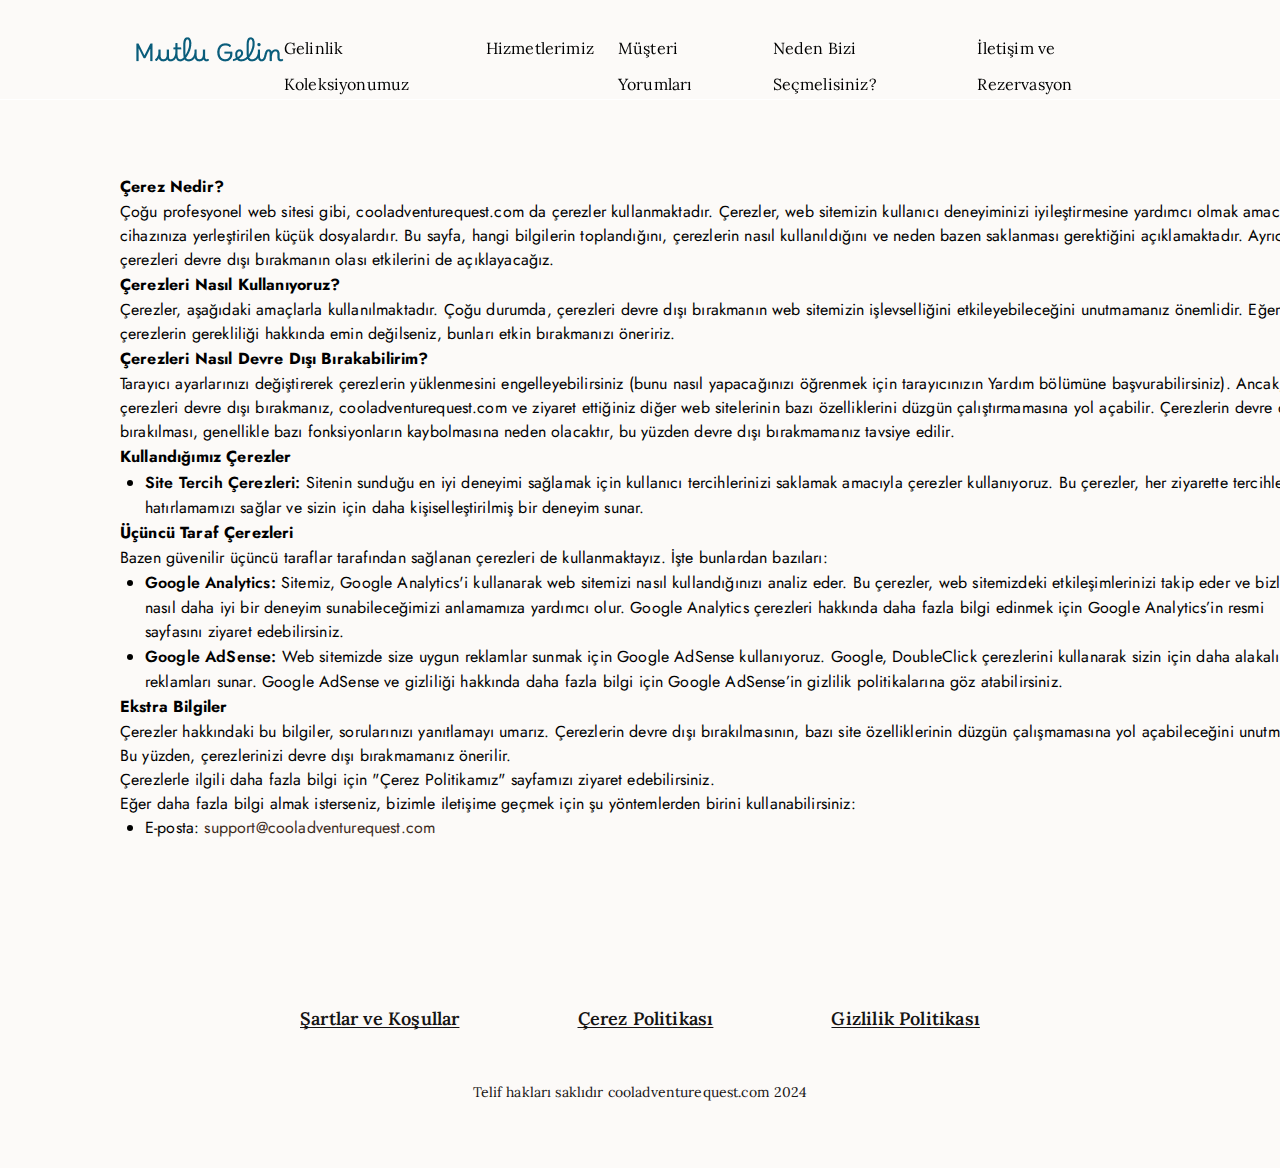
==== commit b72ee8b5: "2" ====
--- a/cookie.html
+++ b/cookie.html
@@ -15,32 +15,45 @@
       <div class="header__background"></div>
       <nav class="navigation">
         <a href="/" class="navigation-img">
-          <img src="/img/header/Frame 319.png" alt=""
+          <img src="/image/header/Mutlu Gelin (1).png" alt=""
         /></a>
 
         <ul class="navigation__list">
           <li class="navigation__item">
-            <a href="/" class="navigation__link">Anasayfa</a>
-          </li>
-          <li class="navigation__item">
-            <a href="/#about" class="navigation__link">Hakkımızda</a>
-          </li>
-          <li class="navigation__item">
-            <a href="/#services" class="navigation__link">Ürünlerimiz</a>
-          </li>
-          <li class="navigation__item">
-            <a href="/#gallery" class="navigation__link"
-              >Tatlılarımızın Sırrı</a
+            <a
+              href="/#about"
+              class="navigation__link navigation__link-policy-terms"
+              >Gelinlik Koleksiyonumuz
+            </a>
+          </li>
+          <li class="navigation__item">
+            <a
+              href="/#services"
+              class="navigation__link navigation__link-policy-terms"
+              >Hizmetlerimiz
+            </a>
+          </li>
+          <li class="navigation__item">
+            <a
+              href="/#gallery"
+              class="navigation__link navigation__link-policy-terms"
+              >Müşteri Yorumları
+            </a>
+          </li>
+          <li class="navigation__item">
+            <a
+              href="/#reviews"
+              class="navigation__link navigation__link-policy-terms"
+              >Neden Bizi Seçmelisiniz?</a
             >
           </li>
-          <li class="navigation__item">
-            <a href="/#reviews" class="navigation__link">Yorumlar</a>
-          </li>
-          <li class="navigation__item">
-            <a href="/#gallery-two" class="navigation__link">Neden Biz?</a>
-          </li>
-          <li class="navigation__item">
-            <a href="/#contacts" class="navigation__link">İletişim</a>
+
+          <li class="navigation__item">
+            <a
+              href="/#contacts"
+              class="navigation__link navigation__link-policy-terms"
+              >İletişim ve Rezervasyon</a
+            >
           </li>
         </ul>
 
@@ -48,19 +61,19 @@
           <a href="/" class="">
             <img
               class="header__icon header__icon--menu header__icon-button"
-              src="img/header/Frame 319.png"
+              src="image/header/Mutlu Gelin (1).png"
           /></a>
 
           <button type="button" class="header__icon-button" data-menu-button>
             <img
               class="header__icon header__icon--menu"
-              src="img/header/Burger-icon.png"
+              src="image/header/iconamoon_menu-burger-horizontal-fill (1).png"
               alt=""
             />
 
             <img
               class="header__icon header__icon--close"
-              src="img/header/Burger-icon-close.png"
+              src="image/header/gg_close.png"
               alt=""
             />
           </button>
--- a/css/main.css
+++ b/css/main.css
@@ -108,7 +108,7 @@
 }
 
 .header {
-  height: 56px;
+  height: 70px;
   display: flex;
 }
 
@@ -116,7 +116,8 @@
   position: fixed;
   width: 100%;
   z-index: 5;
-  background: #2f3604;
+  background: transparent;
+  border-bottom: 1px solid #ffffff;
 }
 .header__background {
   position: absolute;
@@ -128,7 +129,8 @@
   z-index: -1;
   -webkit-transition: left 0.3s ease;
   transition: left 0.3s ease;
-  background: #2f3604;
+  background: transparent;
+  border-bottom: 1px solid #ffffff;
 }
 .header.is-open .header__background {
   left: 0;
@@ -168,7 +170,7 @@
   flex-direction: column;
   -webkit-box-align: center;
   -ms-flex-align: center;
-  align-items: center;
+  align-items: end;
   -webkit-box-flex: 1;
   -ms-flex: 1;
   flex: 1;
@@ -178,7 +180,14 @@
 }
 
 .navigation__list {
-  background: #2f3604;
+  background: linear-gradient(
+    to right,
+    rgba(255, 255, 255, 0.1) 8%,
+    rgba(10, 93, 123, 0.2) 25%,
+    rgba(10, 93, 123, 0.5) 52%,
+    rgba(10, 93, 123, 0.7) 75%,
+    rgba(10, 93, 123, 1) 97%
+  );
 
   display: -webkit-box;
   display: -ms-flexbox;
@@ -189,14 +198,15 @@
   flex-direction: column;
   justify-content: center;
   align-items: start;
-  gap: 40px;
-  padding: 0 32px;
+  gap: 16px;
+  padding: 0 30px 0 70%;
+
   top: 150px;
   position: absolute;
   top: 100%;
   right: -100%;
   width: 100%;
-  height: 600px;
+  height: 456px;
   -webkit-transition: 0.3s;
   transition: 0.3s;
   z-index: 999;
@@ -209,8 +219,8 @@
   justify-content: center;
   position: relative;
   text-decoration: none;
-  font-family: Nunito;
-  font-size: 20px;
+  font-family: Lora;
+  font-size: 18px;
   font-weight: 500;
   line-height: 36px;
   letter-spacing: 0.01em;
@@ -218,12 +228,13 @@
   text-underline-position: from-font;
   text-decoration-skip-ink: none;
 
-  color: #f5f7e5;
+  color: #fff;
 }
 
 .navigation__link:hover,
 .navigation__link:focus {
   text-shadow: 0px 0px 6px #ffffff;
+  text-decoration: underline;
 }
 
 .header.is-open {
@@ -238,7 +249,8 @@
   }
   .header {
     height: 100px;
-    padding: 56px 120px;
+
+    padding: 23px 120px;
   }
   .navigation__item-desk {
     display: none;
@@ -258,24 +270,43 @@
     flex-direction: row;
 
     flex: 1;
-    padding-right: 145px;
-    align-items: center;
-    justify-content: space-between;
+
+    align-items: center;
+    justify-content: center;
   }
 
   .navigation__list {
     flex-direction: row;
-    justify-content: end;
+    justify-content: center;
     position: static;
     width: auto;
     padding-block: 0;
     flex: 1;
-    gap: 36px;
+    gap: 24px;
     height: 0px;
     display: flex;
 
     align-items: center;
     padding: 0;
+  }
+  .navigation__link {
+    display: flex;
+    justify-content: center;
+    position: relative;
+    text-decoration: none;
+    font-family: Lora;
+    font-size: 16px;
+    font-weight: 300;
+    line-height: 36px;
+    letter-spacing: 0.01em;
+    text-align: left;
+    text-underline-position: from-font;
+    text-decoration-skip-ink: none;
+
+    color: #fff;
+  }
+  .navigation__link-policy-terms {
+    color: #000;
   }
   .navigation__list-polict {
     justify-content: center;
@@ -351,7 +382,7 @@
   font-family: Lora;
   font-size: 20px;
   font-weight: 200;
-  /* line-height: 48px; */
+
   letter-spacing: 0.04em;
   text-align: left;
   text-underline-position: from-font;
@@ -420,7 +451,7 @@
     font-family: Lora;
     font-size: 20px;
     font-weight: 200;
-    /* line-height: 48px; */
+
     letter-spacing: 0.04em;
     text-align: left;
     text-underline-position: from-font;
@@ -553,6 +584,7 @@
 .services {
   padding: 80px 16px;
   width: 375px;
+  margin: auto;
 }
 
 .services-list {
@@ -718,17 +750,6 @@
 
   color: #3b5266;
 }
-/* .gallery-two-item {
-  width: 306px;
-  height: 116px;
-}
-.gallery-two-text-bold {
-  width: 204px;
-  margin: auto;
-}
-.gallery-two-list {
-  margin-top: 48px;
-} */
 
 @media screen and (min-width: 1200px) {
   .gallery {
@@ -892,45 +913,45 @@
   align-items: center;
   justify-content: center;
 }
-
-/* .contacts-title-text {
-  font-family: Lato;
-  font-size: 22px;
-  font-weight: 700;
-  line-height: 26px;
-  letter-spacing: 0.01em;
-  text-align: left;
-  text-underline-position: from-font;
-  text-decoration-skip-ink: none;
-} */
+.contacts-container {
+  background-repeat: no-repeat;
+  background-size: cover;
+  background-position: center;
+  background-image: url("/image//contacts/image\ \(1\).png");
+  width: 375px;
+  height: 390px;
+  margin-top: 32px;
+  padding-top: 293px;
+}
 
 .contacts-list {
-  margin: 32px 0 16px;
-  display: flex;
-  flex-direction: column;
-  gap: 25px;
-  width: 263px;
-
-  gap: 16px;
-
-  border: 1px solid #ffffff;
+  margin: 0px auto 0;
+  display: flex;
+  flex-direction: column;
+
+  width: 344px;
+  padding: 22px;
+  gap: 10px;
+  border-radius: 11px;
+  background-color: #0a5d7b;
 }
 .contacts-item {
   display: flex;
   align-items: center;
-  justify-content: start;
+  justify-content: center;
   gap: 24px;
 }
 
 .contacts-text {
-  font-family: Nunito;
+  font-family: Lora;
   font-size: 16px;
   font-weight: 400;
   line-height: 24px;
   letter-spacing: 0.01em;
-  text-align: left;
-  text-underline-position: from-font;
-  text-decoration-skip-ink: none;
+  text-align: center;
+  text-underline-position: from-font;
+  text-decoration-skip-ink: none;
+  color: #ffffff;
 }
 .contacts-img-two {
   width: 343px;
@@ -964,20 +985,44 @@
   width: 342px;
   color: #b7b7b7;
   padding: 10px;
-
+  background-color: transparent;
   border: none;
-  border-bottom: #b7b7b7;
-  border-radius: 8px;
-  font-family: Lato;
-  font-size: 14px;
+
+  border-bottom: 1px solid #b7b7b7;
+
+  font-family: Lora;
+  font-size: 18px;
   font-weight: 400;
   line-height: 26px;
   text-align: left;
   text-underline-position: from-font;
   text-decoration-skip-ink: none;
 }
+.form-input-two {
+  border: 1px solid #b7b7b7;
+  border-radius: 10px;
+  margin-top: 24px;
+}
 .form-button {
-  margin: 25px auto 0;
+  display: flex;
+  align-items: center;
+  justify-content: center;
+  width: 343px;
+  height: 52px;
+  padding: 11px 29px;
+  border-radius: 10px;
+  background: #0a5d7b;
+  border: none;
+
+  font-family: Lora;
+  font-size: 18px;
+  font-weight: 200;
+
+  letter-spacing: 0.04em;
+  text-align: left;
+  text-underline-position: from-font;
+  text-decoration-skip-ink: none;
+  color: #ffffff;
 }
 
 @media screen and (min-width: 1200px) {
@@ -989,103 +1034,125 @@
     flex-direction: column;
     align-items: center;
     justify-content: start;
-    color: #261105;
-
-    background-color: #fdfff1;
+  }
+  .contacts-form {
+    display: flex;
+    flex-direction: row-reverse;
+    align-items: center;
+    justify-content: center;
+    gap: 25px;
   }
   .contacts-container {
-    display: flex;
-    flex-direction: row-reverse;
-    gap: 224px;
-    justify-content: start;
-    margin-top: 64px;
-  }
-  .contacts-title-text {
-    font-family: Nunito;
-    font-size: 24px;
+    background-repeat: no-repeat;
+    background-size: cover;
+    background-position: center;
+    background-image: url("/image//contacts/image\ \(1\).png");
+    width: 485px;
+    height: 504px;
+    margin-top: 0;
+    padding-top: 0;
+  }
+
+  .contacts-list {
+    margin: 293px auto 0;
+    display: flex;
+    flex-direction: column;
+
+    width: 318px;
+    padding: 22px;
+    gap: 10px;
+    border-radius: 11px;
+
+    background-color: rgba(255, 255, 255, 0.5);
+  }
+  .contacts-item {
+    display: flex;
+    align-items: center;
+    justify-content: center;
+    gap: 24px;
+  }
+
+  .contacts-text {
+    font-family: Lora;
+    font-size: 16px;
+    font-weight: 400;
+    line-height: 24px;
+    letter-spacing: 0.01em;
+    text-align: center;
+    text-underline-position: from-font;
+    text-decoration-skip-ink: none;
+    color: #3b5266;
+  }
+  .contacts-img-two {
+    width: 343px;
+    height: 200px;
+    gap: 0px;
+    border-radius: 4.31px 0px 0px 0px;
+    border: 1px 0px 0px 0px;
+    opacity: 0px;
+  }
+  .form {
+    display: flex;
+    flex-direction: column;
+    align-items: start;
+    padding: 32px 0;
+    margin: auto;
+    gap: 16px;
+  }
+  .form-text-bold {
+    font-family: Lora;
+    font-size: 32px;
     font-weight: 700;
     line-height: 36px;
     letter-spacing: 0.01em;
+    text-align: start;
+
+    text-underline-position: from-font;
+    text-decoration-skip-ink: none;
+  }
+
+  .form-input {
+    width: 466px;
+    color: #b7b7b7;
+    padding: 10px;
+    background-color: transparent;
+    border: none;
+
+    border-bottom: 1px solid #b7b7b7;
+
+    font-family: Lora;
+    font-size: 18px;
+    font-weight: 400;
+    line-height: 26px;
     text-align: left;
     text-underline-position: from-font;
     text-decoration-skip-ink: none;
   }
-
-  .contacts-list {
-    margin: 0;
-    display: flex;
-    flex-direction: column;
-    gap: 25px;
-    width: 263px;
-
-    gap: 16px;
-
-    border: 1px solid #ffffff;
-  }
-  .contacts-item {
-    display: flex;
-    align-items: center;
-    justify-content: start;
-    gap: 24px;
-  }
-
-  .contacts-text {
-    font-family: Nunito;
+  .form-input-two {
+    border: 1px solid #b7b7b7;
+    border-radius: 10px;
+    margin-top: 24px;
+  }
+  .form-button {
+    display: flex;
+    align-items: center;
+    justify-content: center;
+    width: 343px;
+    height: 52px;
+    padding: 11px 29px;
+    border-radius: 10px;
+    background: #0a5d7b;
+    border: none;
+
+    font-family: Lora;
     font-size: 18px;
-    font-weight: 400;
-    line-height: 30px;
-    letter-spacing: 0.01em;
+    font-weight: 200;
+
+    letter-spacing: 0.04em;
     text-align: left;
     text-underline-position: from-font;
     text-decoration-skip-ink: none;
-  }
-  .contacts-img-two {
-    width: 636px;
-    height: 370px;
-
-    border-radius: 8px;
-    border: 1px solid #dadec4;
-  }
-  .form {
-    display: flex;
-    flex-direction: column;
-    align-items: start;
-    justify-content: start;
-    margin: auto;
-    gap: 16px;
-    color: #261105;
-  }
-  .form-text-bold {
-    font-family: Nunito;
-    font-size: 24px;
-    font-weight: 700;
-    line-height: 36px;
-    letter-spacing: 0.01em;
-    text-align: left;
-    text-underline-position: from-font;
-    text-decoration-skip-ink: none;
-  }
-  .form-text {
-    font-family: Nunito;
-    font-size: 18px;
-    font-weight: 400;
-    line-height: 26px;
-    letter-spacing: 0.01em;
-    text-align: left;
-    text-underline-position: from-font;
-    text-decoration-skip-ink: none;
-    width: 416px;
-  }
-  .form-input {
-    width: 416px;
-
-    padding: 10px 24px 10px 24px;
-    background: #f5f7e5;
-    border: none;
-    border-radius: 8px;
-  }
-  .form-button {
-    margin: 25px auto 0;
+    color: #ffffff;
   }
 }
 
